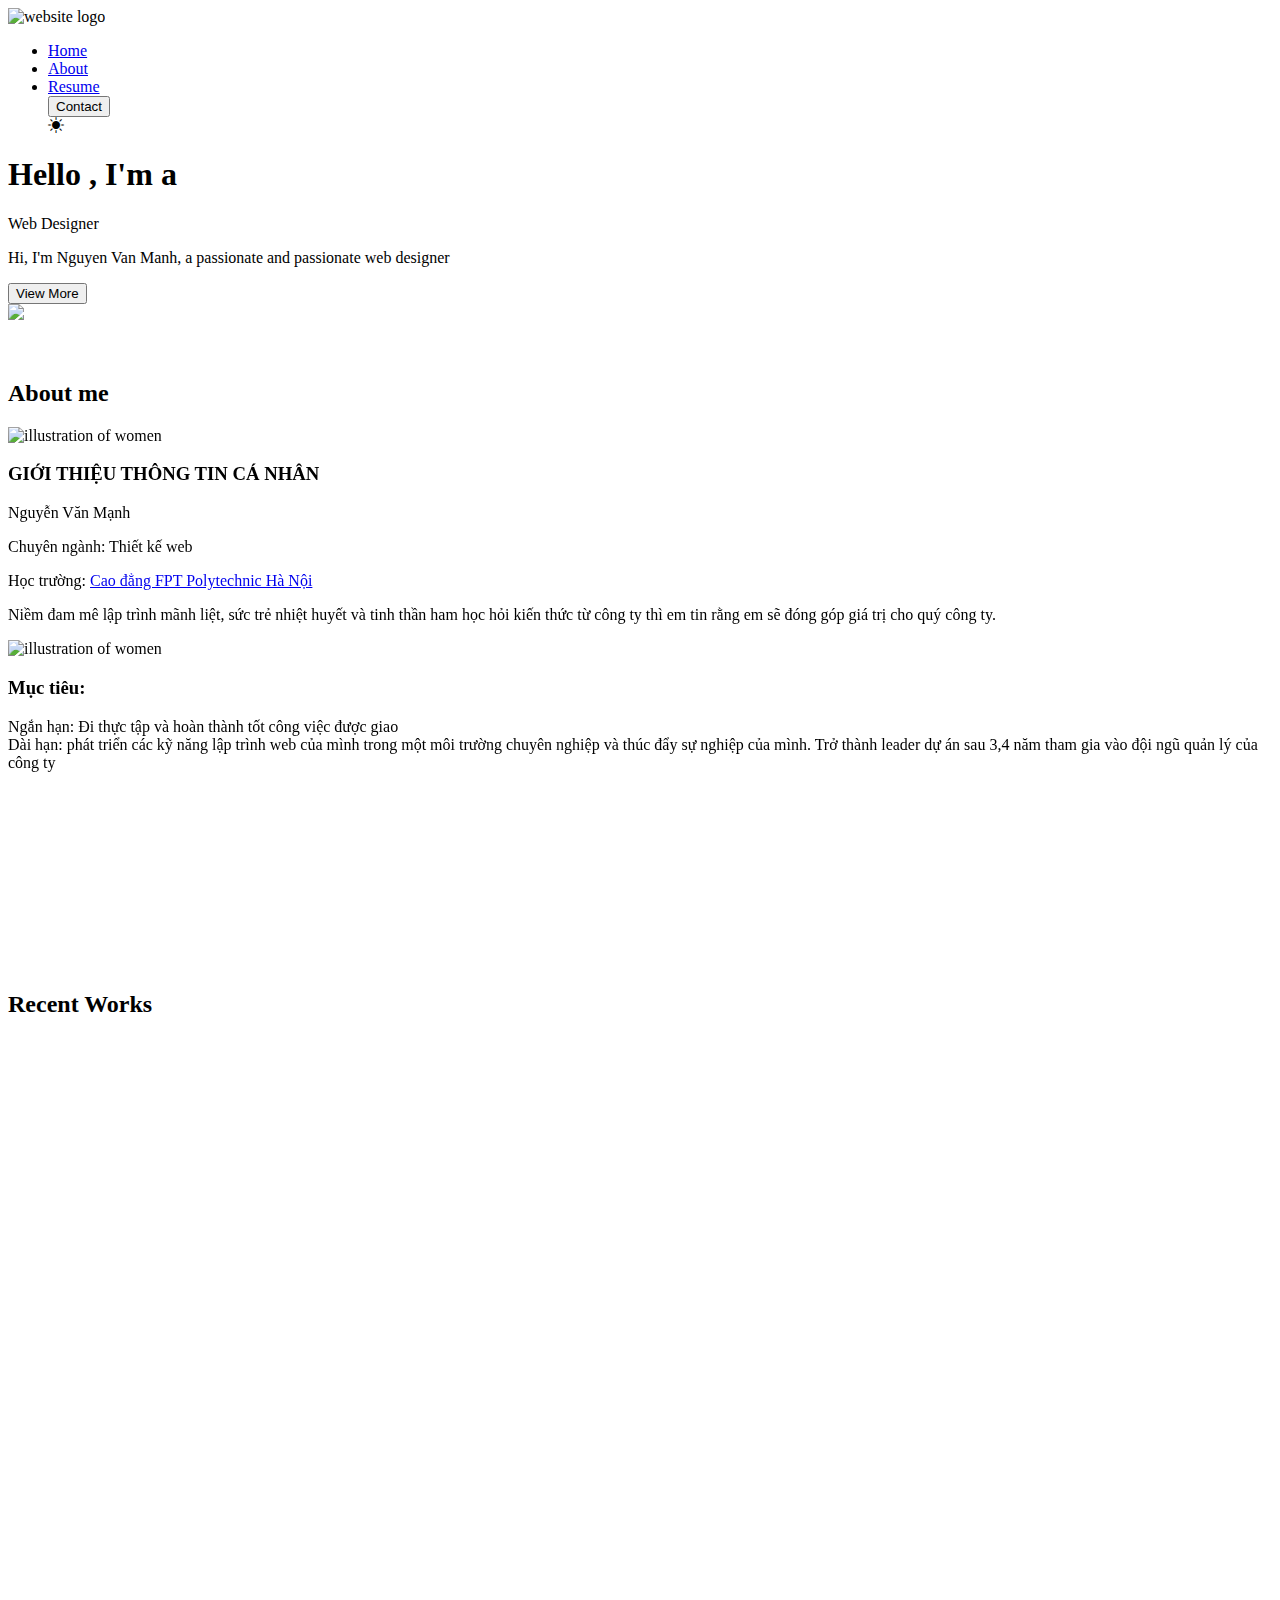
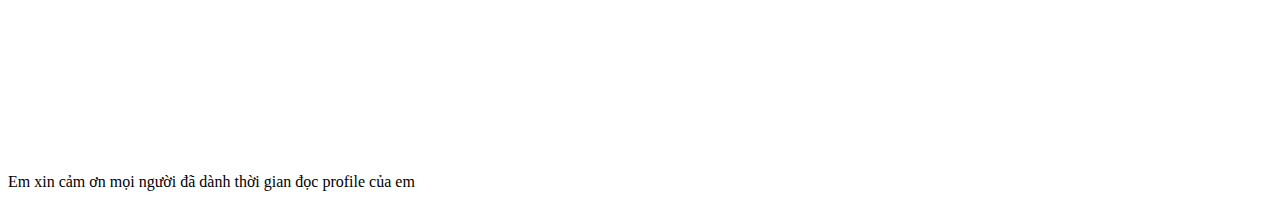
==== index.html @ 31c974dd "aa" ====
<!DOCTYPE html>
<html lang="en">

<head>
  <meta charset="UTF-8" />
  <meta http-equiv="X-UA-Compatible" content="IE=edge" />
  <meta name="viewport" content="width=device-width, initial-scale=1.0" />
  <!-- google font -->
  <link rel="preconnect" href="https://fonts.googleapis.com" />
  <link rel="preconnect" href="https://fonts.gstatic.com" crossorigin />
  <link href="https://fonts.googleapis.com/css2?family=Roboto:wght@300;500&display=swap" rel="stylesheet" />
  <script src="https://cdn.tailwindcss.com"></script>
  <!-- main css -->
  <link rel="stylesheet" href="./css/main.css" />
  <link rel="stylesheet" href="https://cdn.jsdelivr.net/npm/aos@2.3.4/dist/aos.css" />
  <link rel="stylesheet" href="https://cdn.jsdelivr.net/npm/bootstrap-icons@1.3.0/font/bootstrap-icons.css" />
  <title>Portfolio</title>
</head>

<body>

  <!-- overlay -->

  <!-- header -->
  <header class=" top-0 bg-pink-200 z-40">
    <div class="container max-w-6xl mx-auto  header ">
      <nav class="navbar">
        <!-- logo -->
        <div class="navbar__logo ">
          <img src="./img/logo.png" alt="website logo" class="md:w-4/12 w-5/12" />
        </div>
        <!-- links -->
        <ul class="navbar__links ">

          <li class="navbar__link  underline-hover text-white"><a href="#">Home</a></li>
          <li class="navbar__link underline-hover text-white "><a href="#thing">About</a></li>
          <li class="navbar__link underline-hover  text-white"><a href="#works">Resume</a></li>
          <a href="#foote"><button class="navbar__btn  px-2 py-2 text-pink-200 bg-white ">Contact</button></a>
          <div class="">
            <i class="bi bi-brightness-high-fill text-white navbar__link" id="toggleDark"></i>
          </div>

        </ul>
        <!-- menu button -->
        <div class="navbar__icons text-black">
          <div class="navbar__icon"></div>
        </div>
      </nav>
    </div>
  </header>
  <!-- banner -->





  <div class="container max-w-4xl mx-auto mt-4  ">
    <div class="flex flex-col-reverse md:grid grid-cols-2 md:grid-cols-3 md:mt-10 mt-10 ">
      <div class="col-span-2 ">
        <div class="banner__heading md:text-left md:mt-0 mt-14 ">
          <h1 class="">Hello , I'm a</h1>

          <div class="wrapper">
            <div class="typing-demo typewriter md:mb-4 mb-5 md:px-0 px-5 ">
              <a class=" text-pink-200">W</a>eb <a class=" text-pink-200">D</a>esi<a class=" text-pink-200">g</a>ne<a
                class=" text-pink-200">r</a>
            </div>
          </div>
          <p class="text-lg">Hi, I'm Nguyen Van Manh, a passionate and passionate web designer</p>

          <a href="#">
            <button
              class="transition ease-in-out delay-150 bg-pink-200 hover:-translate-y-1 hover:scale-110 hover:bg-indigo-500 duration-300 px-2 py-2">
              View More
            </button>
          </a>
        </div>
      </div>




      <div class="col-span-1 m-auto   md:px-0 px-16  ">
        <img src="img/z4493873610065_b0796e11b289a792fe7aa85952bb88cb.jpg"
          class=" rounded-full md:w-full w-12/12 aos-init " data-aos="fade-right" />
      </div>

    </div>
  </div>
  <!-- things -->
  <div class="" id="thing"></div>
  <section id="things">
    <div class="container max-w-6xl mx-auto">
      <!-- dec -->
      <div class="things__dec ">
        <img src="./img/anh1.png" alt="" class=" " data-aos="fade-up-right" />
      </div>
      <!-- dec -->
      <div class="things__dec pr-32">
        <img src="./img/anh2.png" alt="" class=" w-full " data-aos="fade-up-left" />
      </div>

      <!-- heading -->
      <h2>About me</h2>

      <!-- item 1 -->
      <div class="things__item ">
        <!-- img -->
        <div class="md:pl-28 pl-[88px] ">
          <img src="./img/aa.jpg" alt="illustration of women" class="md:w-10/12 w-10/12 aos-init "
            data-aos="fade-right" />
        </div>

        <!-- text -->
        <div class="things__item--headingg " data-aos="fade-left">
          <h3>GIỚI THIỆU
            THÔNG TIN CÁ NHÂN</h3>

          <p class="text-xl underline decoration-sky-500">Nguyễn Văn Mạnh</p>
          <p>Chuyên ngành: Thiết kế web</p>
          <p href=""> Học trường: <a href="https://caodang.fpt.edu.vn/gioi-thieu-truong-cao-dang-fpt-polytechnic"
              class="underline decoration-pink-500 hover:text-pink-200"> Cao đẳng FPT Polytechnic Hà Nội</a> </p>
          <p>
            Niềm đam mê lập trình mãnh liệt, sức trẻ nhiệt huyết và tinh thần ham học hỏi kiến thức từ công ty thì em
            tin rằng em sẽ đóng góp giá trị cho quý công ty.
          </p>
        </div>
      </div>
      <!-- item 2 -->
      <div class="things__item">
        <!-- img -->
        <img src="./img/about2 (1).png" alt="illustration of women" data-aos="fade-right" />
        <!-- text -->
        <div class="things__item--heading" data-aos="fade-left">
          <h3>
            Mục tiêu:
          </h3>
          <p>


            <a class="underline  decoration-orange-300 font-bould">Ngắn hạn:</a>
            Đi thực tập và hoàn thành tốt công việc được giao
            <br> <a class="underline  decoration-orange-300 font-bould"> Dài hạn:</a> phát triển các kỹ năng lập trình
            web của mình trong một môi trường chuyên nghiệp và thúc đẩy
            sự nghiệp của mình. Trở thành leader dự án sau 3,4 năm tham gia vào đội ngũ quản lý của công ty
          </p>
        </div>
      </div>
      <!-- item 3 -->
      <div class="things__item">
        <!-- img -->
        <img src="./img/things-item-3.png" alt="illustration of computer" data-aos="fade-left" />
        <!-- text -->
        <div class="things__item--heading" data-aos="fade-right">
          <h3>Kỹ Năng</h3>
          <p>
            <a class="underline  decoration-pink-700 font-bould"> Kỹ năng lập trình:</a> HTML/CSS, JavaScript,
            Bootstrap, ReactJS, AngularJS,tailwindcss, Aos,..
            <br>
            <a class="underline  decoration-pink-700 font-bould"> Kỹ năng sử dụng các công cụ và phần mềm lập trình:</a>
            Visual Studio Code, Git, Figma,canva,..
            <br>
            <a class="underline  decoration-pink-700 font-bould"> Kỹ năng giải quyết vấn đề:</a> làm việc nhóm, tổ chức
            công việc.
          </p>
        </div>
      </div>
    </div>
  </section>
  <!-- works -->
  <section id="works">
    <div class="container">
      <!-- dec -->
      <div class="works__dec">
        <img src="./img/358517425_805814997622434_2398654648936657582_n.png" alt="" data-aos="fade-up-right" />
      </div>
      <div class="works__dec">
        <img src="./img/358460963_288523273670479_7202030848846825428_n.png" alt="" data-aos="fade-up-left" />
      </div>
      <!-- heading -->
      <h2>Recent Works</h2>
      <!-- img -->
      <div class="works__img ">
        <div class="works__img--single banner-down aos-init" data-aos="fade-up">
         <a href=""><img src="./img/b2a1f7d7-118d-4bf0-8b19-e17d122cb1a1.png"  alt="bag" /></a> 
        </div>
        <div class="works__img--single banner-down aos-init" data-aos="fade-up">
        <a href="">  <img src="./img/b2a1f7d7-118d-4bf0-8b19-e17d122cb1a1.png" alt="plate" /></a>
        </div>
        <div class="works__img--single banner-down aos-init" data-aos="fade-up">
         <a href=""> <img src="./img/duan2.png" alt="women" /></a>
        </div>
        <div class="works__img--single banner-down aos-init" data-aos="fade-up">
      <a href="">  <img src="./img/duan2.png" alt="piggy bank" /></a>   
        </div>
      </div>
      <!-- btn -->
      <div class="" id="foote"></div>
      <div class="works__btn">
        <a href="#"><button>Contact
          </button></a>
      </div>
    </div>
  </section>
  <!-- footer -->
  <footer id="footer">
    <div class="container  max-w-6xl mx-auto">
      <!-- dec -->
      <div class="footer__dec">
        <img src="./img/anh5.png" alt="" data-aos="fade-up-right" />
      </div>
      <!-- img -->
      <div class="footer__img">
        <img src="./img/anh5.png" alt="illustration of women" data-aos="fade-left" />
      </div>
      <!-- heading -->
      <div class="footer__heading  text-black">
        <h1 data-aos="fade-left">Ready to make something amazing?</h1>
        <!-- contact -->
        <div class="footer__contact">
          <a href="tel:0973434485">
            <i class="fas fa-phone-alt" data-aos="fade-right"></i>
            <p data-aos="fade-left">0973-4344-85</p>
          </a>
          <a href="mailto:Manhn8929@gmail.com">
            <i class="fas fa-envelope" data-aos="fade-right"></i>
            <p data-aos="fade-left">Manhn8929@gmail.com</p>
          </a>
        </div>
        <div class="banner__socials">
          <a href="https://www.facebook.com/profile.php?id=100017059416774" data-aos="fade-right"><i
              class="bi bi-facebook" data-aos="fade-right"></i></a>
          <a href="https://www.instagram.com/bongb.ong03/?fbclid=IwAR2gIKoS00x_eAVUvNm_MtkftQLaY1s_DIFrdmfBKsfmhCv4xMHfmpMXXQY"
            data-aos="fade-right"><i class="bi bi-instagram"></i></a>
          <a href="Manhn8929@gmail.com " data-aos="fade-right"><i class="bi bi-envelope"></i></a>
          <a href=" https://i.imgur.com/UxGtyhE.jpg" data-aos="fade-right"><i class="bi bi-telegram"></i></a>


        </div>
      </div>

    </div>

  </footer>
  <p class="text-center py-2">Em xin cảm ơn mọi người đã dành thời gian đọc profile của em</p>
  <!-- fontawesome -->
  <script src="https://kit.fontawesome.com/28c0af3030.js" crossorigin="anonymous"></script>
  <!-- main js -->
  <script src="./js/main.js"></script>
  <script src="./js/den.js"></script>
  <script src="https://code.jquery.com/jquery-3.7.0.js" integrity="sha256-JlqSTELeR4TLqP0OG9dxM7yDPqX1ox/HfgiSLBj8+kM="
    crossorigin="anonymous"></script>

  <script>
    $(document).ready(function () {
      $(window).scroll(function () {
        if ($(this).scrollTop()) {
          $('header').addClass('sticky');
        } else {
          $('header').removeClass('sticky');
        }
      });

    })
  </script>
  <script src="https://cdn.jsdelivr.net/npm/aos@2.3.4/dist/aos.js"></script>
  <script>
    AOS.init();
  </script>

</body>


</html>
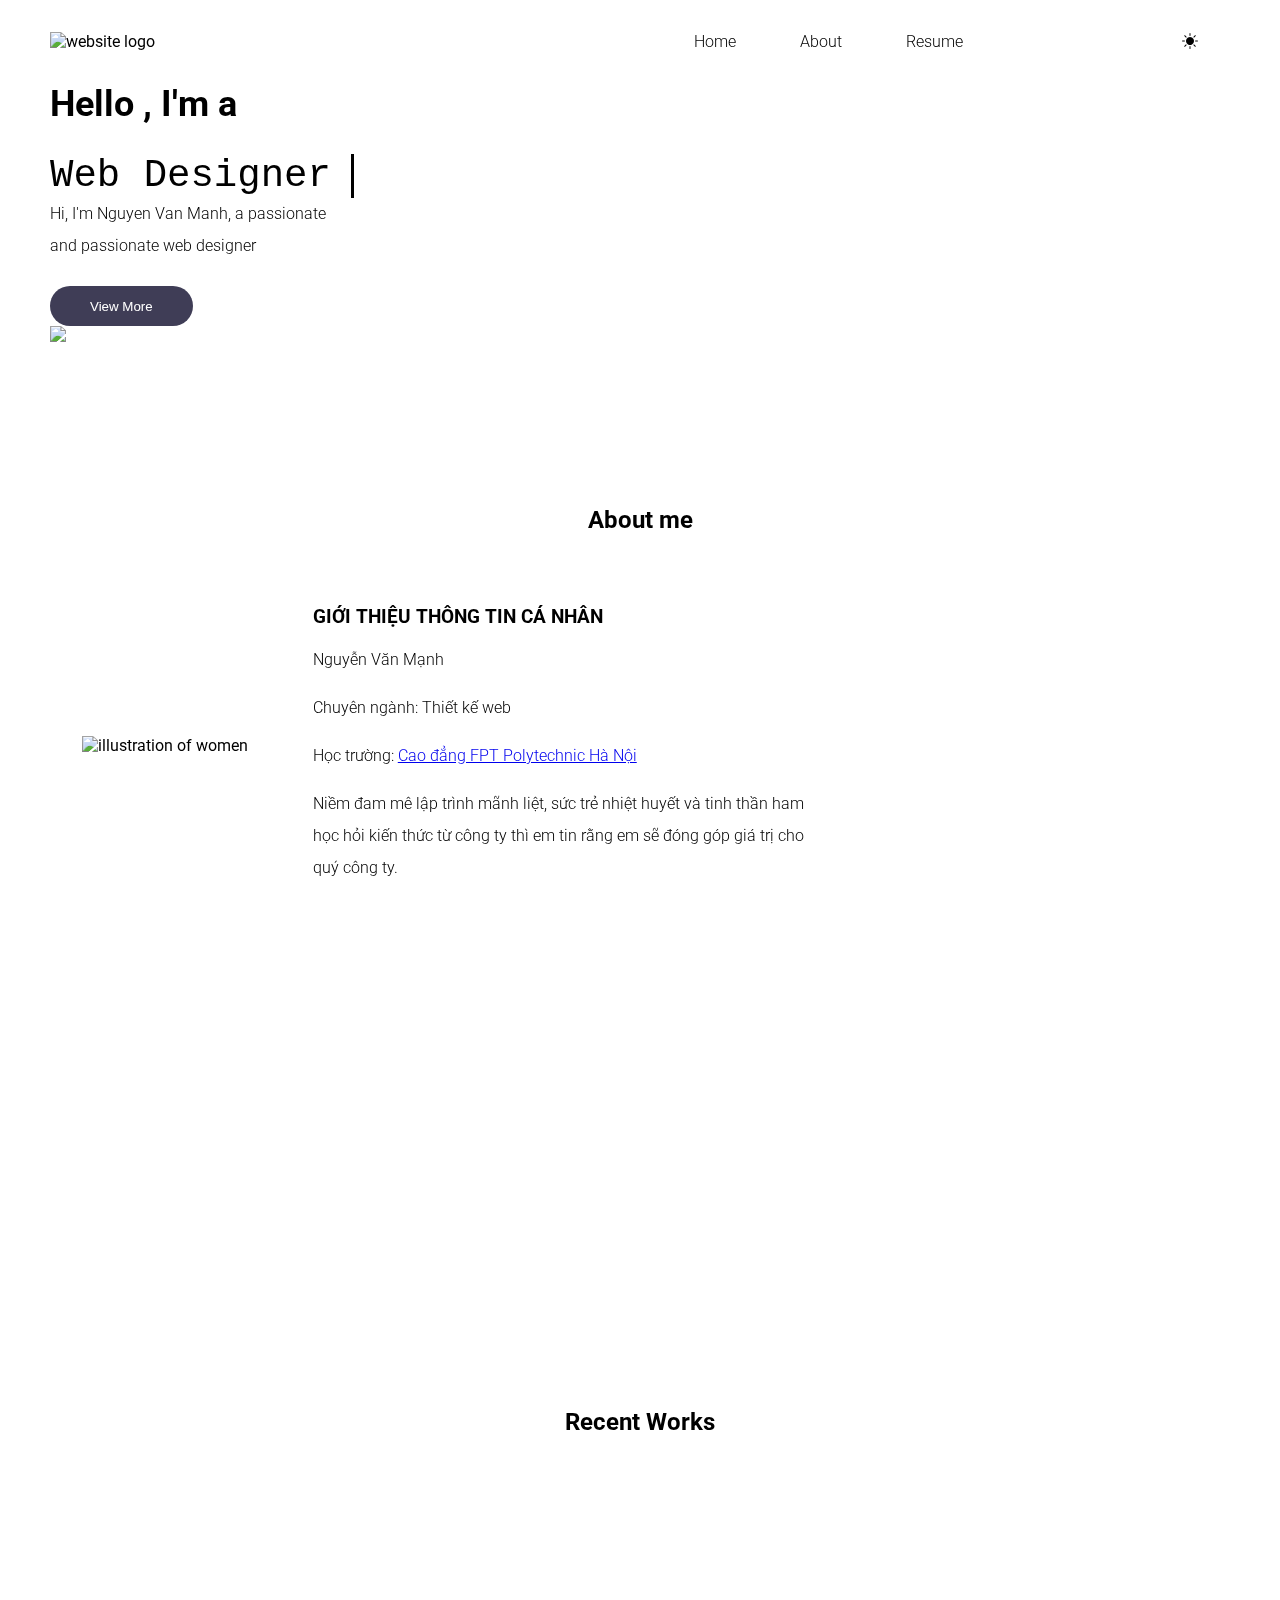
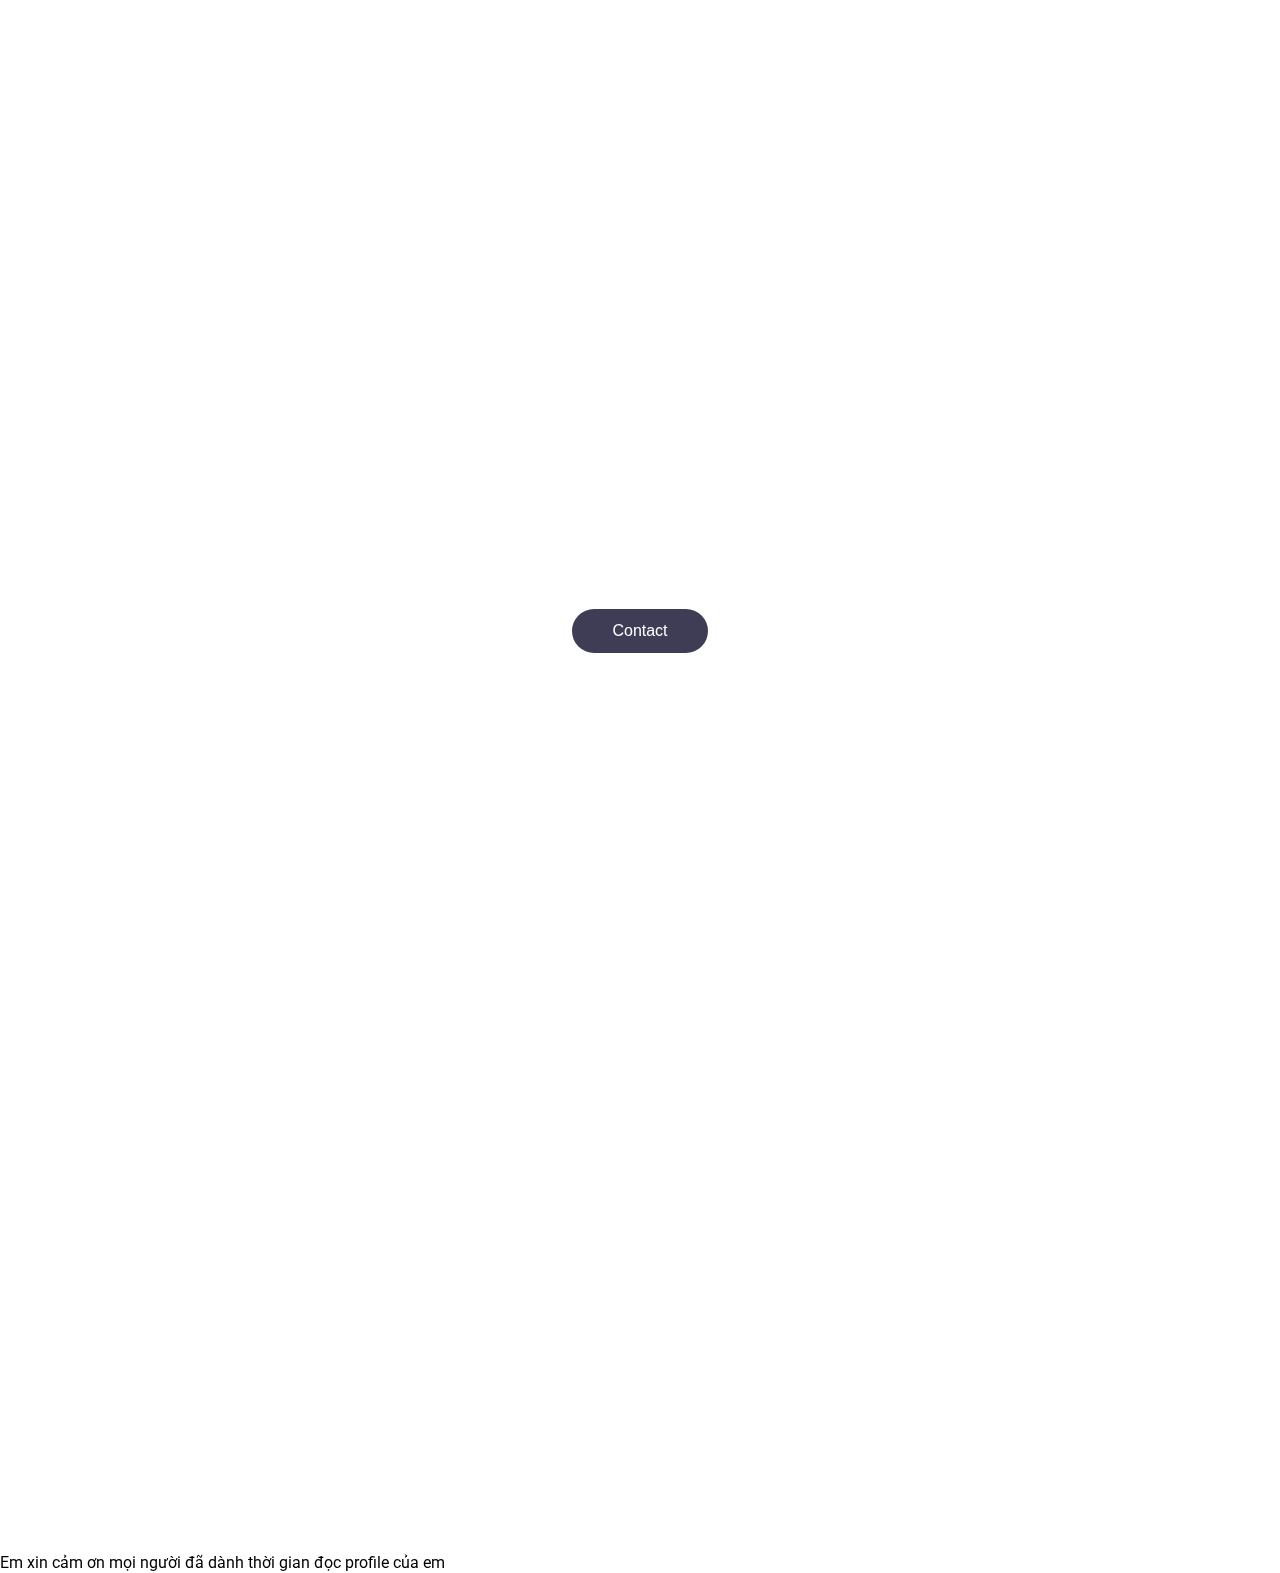
==== commit 83453cf4: "aa" ====
--- a/index.html
+++ b/index.html
@@ -106,7 +106,7 @@
       <!-- item 1 -->
       <div class="things__item ">
         <!-- img -->
-        <div class="md:pl-28 pl-[88px] ">
+        <div class="md:pl-28 pl-[86px] ">
           <img src="./img/aa.jpg" alt="illustration of women" class="md:w-10/12 w-10/12 aos-init "
             data-aos="fade-right" />
         </div>
@@ -214,13 +214,13 @@
         <img src="./img/anh5.png" alt="illustration of women" data-aos="fade-left" />
       </div>
       <!-- heading -->
-      <div class="footer__heading  text-black">
+      <div class="footer__heading manhem ">
         <h1 data-aos="fade-left">Ready to make something amazing?</h1>
         <!-- contact -->
-        <div class="footer__contact">
+        <div class="footer__contact manhem">
           <a href="tel:0973434485">
             <i class="fas fa-phone-alt" data-aos="fade-right"></i>
-            <p data-aos="fade-left">0973-4344-85</p>
+            <p data-aos="fade-left manhem">0973-4344-85</p>
           </a>
           <a href="mailto:Manhn8929@gmail.com">
             <i class="fas fa-envelope" data-aos="fade-right"></i>
--- a/css/main.css
+++ b/css/main.css
@@ -0,0 +1,612 @@
+*,
+*:before,
+*:after {
+  margin: 0;
+  padding: 0;
+  box-sizing: border-box;
+}
+
+html {
+  scroll-behavior: smooth;
+}
+
+body {
+  font-family: "Roboto", sans-serif;
+}
+
+img {
+  max-width: 100%;
+  width: 100%;
+}
+
+.container {
+  max-width: 1200px;
+  width: 100%;
+  margin: 0 auto;
+  padding: 0 10px;
+}
+
+button {
+  text-align: center;
+  color: #fff;
+  background-color:  #3f3d56;
+  padding: 0.8rem 2.5rem;
+  border: none;
+  border-radius: 100px;
+  cursor: pointer;
+  transition: var(--smooth);
+}
+
+button:hover {
+  background-color: var(--green-l);
+  transition: var(--smooth);
+}
+
+:root {
+  --green: #54b192;
+  --green-l: #a4cec0;
+
+  --smooth: all 0.3s ease-in;
+}
+/* === Overlay === */
+#overlay {
+  position: fixed;
+  top: 0;
+  left: 0;
+  width: 100vw;
+  height: 100vh;
+  background: rgba(0, 0, 0, 0.4);
+  z-index: 4;
+  display: none;
+}
+
+#overlay.show {
+  display: initial;
+}
+
+/* === Header === */
+header {
+
+  width: 100%;
+  transition: all 0.5s ease-in-out;
+}
+header.sticky{
+  background: #fff;
+  opacity: 0.9;
+}
+header.sticky .navbar__links .navbar__btn {
+
+    font-size: 1rem;
+    background-color: pink;
+    margin-left: 24px;
+ color: #fff;
+}
+
+.navbar {
+  display: flex;
+  justify-content: space-between;
+  align-items: center;
+  padding: 0px 0px 0px 0px;
+
+}
+
+/* logo */
+.navbar__logo img {
+ 
+  object-fit: cover;
+}
+
+/* menu */
+.navbar__links {
+  position: fixed;
+  top: 0;
+  left: 0;
+  width: 50%;
+  height: 100%;
+  background-color: #3f3d56;
+  z-index: 5;
+  transition: var(--smooth);
+  transform: translateX(-100%);
+  opacity: 0;
+}
+
+.navbar__links.navbar__open {
+  transform: translateX(0);
+  opacity: 1;
+  transition: var(--smooth);
+}
+
+.navbar__link {
+  list-style: none;
+  margin: 32px;
+}
+
+
+.navbar__link a {
+  text-decoration: none;
+  color: #fff;
+  font-weight: 300;
+  transition: var(--smooth);
+}
+
+
+.navbar__link a:hover {
+  color: var(--green);
+  transition: var(--smooth);
+
+}
+
+.navbar__btn {
+  font-size: 1rem;
+  background-color: #3f3d56 ;
+  margin-left: 20px;
+}
+
+/* menu button */
+.navbar__icons {
+  display: flex;
+  justify-content: center;
+  align-items: center;
+  width: 80px;
+  height: 80px;
+  cursor: pointer;
+  transition: #3f3d56 ;
+  z-index: 6;
+}
+
+.navbar__icon {
+  width: 45px;
+  height: 6px;
+  background-color: #3f3d56 ;
+  border-radius: 5px;
+  transition: var(--smooth);
+  position: relative;
+}
+
+.navbar__icon:before,
+.navbar__icon:after {
+  content: "";
+  position: absolute;
+  width: 45px;
+  height: 6px;
+  background-color: #3f3d56;
+  border-radius: 5px;
+  transition: var(--smooth);
+}
+
+.navbar__icon:before {
+  transform: translateY(-12px);
+}
+
+.navbar__icon:after {
+  transform: translateY(12px);
+}
+
+/* button animation */
+.open .navbar__icon {
+  transform: translateX(-50px);
+  background: transparent;
+}
+
+.open .navbar__icon:before {
+  transform: rotate(45deg) translate(35px, -35px);
+}
+.open .navbar__icon:after {
+  transform: rotate(-45deg) translate(35px, 35px);
+}
+
+@media (min-width: 62em) {
+  .navbar__links {
+    position: initial;
+    transform: translateX(0);
+    opacity: 1;
+    background-color: transparent;
+    display: flex;
+    justify-content: flex-end;
+    align-items: center;
+  }
+  .navbar__link a {
+    color: var(--gray);
+  }
+  .navbar__icons {
+    display: none;
+  }
+  .navbar__btn {
+    background-color: var(--gray);
+  }
+  .sticky .navbar__links .navbar__btn {
+    background-color: var(--gray);
+  }
+   
+  
+}
+.underline-hover {
+  position: relative;
+  display: inline-block;
+}
+
+.underline-hover::before {
+  content: '';
+  position: absolute;
+  left: 0;
+  bottom: -2px;
+  width: 0;
+  height: 2px;
+  transition: width 0.3s ease-out;
+  background-color: #fff;
+}
+
+.underline-hover:hover::before {
+  width: 100%;
+}
+/*  */
+.sticky .navbar__links .underline-hover {
+  position: relative;
+  display: inline-block;
+}
+.sticky .navbar__links .underline-hover::before {
+  content: '';
+  position: absolute;
+  left: 0;
+  bottom: -2px;
+  width: 0;
+  height: 2px;
+  transition: width 0.3s ease-out;
+  background-color: pink;
+}
+
+.sticky .navbar__links .underline-hover:hover::before {
+  width: 100%;
+}
+
+
+
+.sticky .navbar__links .navbar__link {
+  color: black;
+  }
+  .sticky .navbar__links .bi {
+    color: black;
+    transition: width 3s ease-out;
+    }
+  
+    /*  chữ */
+   
+    .typing-demo {
+      width: 13ch;
+      animation: typing 3s steps(22), blink .5s step-end infinite alternate;
+      white-space: nowrap;
+      overflow: hidden;
+      border-right: 3px solid;
+      font-family: monospace;
+      font-size: 3em;
+    }
+    @keyframes typing {
+      from {
+        width: 0
+      }
+    }
+    @keyframes blink {
+      50% {
+        border-color: transparent
+      }
+    }
+/* === Banner === */
+
+
+
+.banner__heading {
+  max-width: 300px;
+  margin: 0 auto;
+  text-align: center;
+  color: var(--gray);
+}
+
+.banner__heading h1 {
+  font-size: 2.25rem;
+
+  margin-bottom: 0.8em;
+}
+
+.banner__heading p {
+  font-weight: 300;
+  line-height: 2em;
+  margin-bottom: 1.5em;
+}
+
+.banner__btn {
+  font-size: 1rem;
+}
+
+.banner__socials {
+  margin-top: 3em;
+  display: flex;
+  justify-content: space-evenly;
+  font-size: 1.5rem;
+}
+
+.banner__socials a {
+  color: var(--gray);
+  transition: var(--smooth);
+}
+
+.banner__socials a:hover {
+  color: var(--green-l);
+  transition: var(--smooth);
+}
+
+@media (min-width: 62em) {
+  .banner__heading {
+    text-align: initial;
+    margin: 0;
+    padding-top: 0;
+  }
+  .banner__socials {
+    justify-content: flex-start;
+  }
+  .banner__socials a {
+    margin-right: 45px;
+  }
+  .banner__img {
+    width: 60%;
+  }
+}
+
+/* === Things === */
+#things {
+  position: relative;
+  overflow-x: hidden;
+  margin-top: 10em;
+}
+
+#things h2 {
+  text-align: center;
+  color: var(--gray);
+  margin-bottom: 3em;
+}
+
+.things__dec {
+  position: absolute;
+  top: 0;
+  left: 12px;
+  transform: translateX(-40%);
+  z-index: -1;
+}
+
+
+.things__dec:nth-child(2) {
+  top: initial;
+  left: initial;
+  bottom: 15%;
+  right: 0;
+  transform: translateX(40%);
+  z-index: -1;
+}
+
+.things__item {
+  margin: 3em 0;
+}
+
+.things__item img {
+  padding-bottom: 4em;
+}
+
+.things__item--heading {
+  text-align: center;
+  color: var(--gray);
+}
+.things__item--headingg {
+  text-align: center;
+  color: var(--gray);
+}
+
+.things__item--heading p {
+  font-weight: 300;
+  line-height: 2em;
+  max-width: 300px;
+  margin: 0 auto;
+  padding-top: 1em;
+}
+.things__item--headingg p {
+  font-weight: 300;
+  line-height: 2em;
+  max-width: 300px;
+  margin: 0 auto;
+  padding-top: 1em;
+}
+
+@media (min-width: 62em) {
+  .things__item {
+    display: flex;
+    justify-content: space-around;
+    align-items: center;
+    margin: 0;
+  }
+  .things__item img {
+    width: 40%;
+    padding-bottom: 0;
+  }
+  .things__item--heading {
+    width: 45%;
+    text-align: initial;
+  }
+  .things__item--headingg {
+    width: 75%;
+    text-align: initial;
+  }
+  .things__item--headingg p {
+    max-width: 500px;
+    margin: 0;
+  }
+  .things__item--heading p {
+    max-width: 500px;
+    margin: 0;
+  }
+  .things__item:nth-child(odd) img {
+    order: 2;
+    width: 40%;
+    padding-bottom: 0;
+  }
+  .things__item--heading:nth-child(odd) {
+    order: 1;
+    width: 45%;
+    text-align: initial;
+  }
+  .things__item--headingg:nth-child(odd) {
+    order: 1;
+    width: 45%;
+    text-align: initial;
+  }
+}
+
+/* === Works === */
+#works {
+  padding-top: 10em;
+  position: relative;
+  overflow-x: hidden;
+}
+
+#works h2 {
+  text-align: center;
+  color: var(--gray);
+}
+
+.works__dec {
+  position: absolute;
+  top: 0;
+  left: 0;
+  transform: translateX(-40%);
+  z-index: -1;
+}
+.works__dec:nth-child(2) {
+  position: absolute;
+  top: initial;
+  left: initial;
+  bottom: 15%;
+  right: 0;
+  transform: translateX(20%);
+  z-index: -1;
+}
+
+.works__img--single {
+  margin: 2em 0;
+}
+
+.works__img--single:nth-child(odd) {
+  padding-top: 5em;
+}
+
+.works__img--single:nth-child(3) {
+  margin-top: -5em;
+}
+
+.works__btn {
+  text-align: center;
+  margin-top: 8em;
+}
+
+.works__btn button {
+  font-size: 1rem;
+}
+
+@media (min-width: 62em) {
+  #works h2 {
+    margin-bottom: 3em;
+  }
+  .works__img {
+    display: flex;
+    flex-wrap: wrap;
+    justify-content: center;
+  }
+  .works__img--single {
+    margin: 0 5em;
+    width: 35%;
+  }
+  .works__img--single:nth-child(3) {
+    margin-top: 0;
+  }
+}
+
+/* === Footer === */
+#footer {
+  overflow: hidden;
+  position: relative;
+  height: 100vh;
+  display: flex;
+  align-items: center;
+}
+
+.footer__img {
+  position: absolute;
+  top: 0;
+  right: 0;
+  transform: translateX(25%);
+  z-index: -1;
+}
+
+.footer__heading {
+  max-width: 400px;
+  margin: 0 auto;
+  text-align: center;
+
+}
+
+.footer__contact {
+  margin-top: 2em;
+  display: flex;
+  justify-content: space-evenly;
+}
+
+.footer__contact a {
+  text-decoration: none;
+
+}
+
+.footer__dec {
+  position: absolute;
+  bottom: 0;
+  left: 0;
+  transform: translateX(-50%);
+  z-index: -1;
+}
+
+@media (min-width: 62em) {
+  .footer__img {
+    top: 10%;
+    right: 0;
+    transform: translateX(25%);
+    width: 60%;
+  }
+  .footer__heading {
+    text-align: initial;
+    margin: 0;
+  }
+  .footer__contact {
+    display: flex;
+    justify-content: space-between;
+  }
+}
+
+
+.text-animation {
+  display: inline-block;
+  overflow: hidden;
+  word-wrap: break-word;
+
+}
+
+.text-animation span {
+
+  animation: slide-from-left 0.5s ease-out forwards;
+  opacity: 0;
+}
+
+@keyframes slide-from-left {
+  0% {
+    transform: translateX(-100%);
+    opacity: 0;
+  }
+  100% {
+    transform: translateX(0%);
+    opacity: 1;
+  }
+}
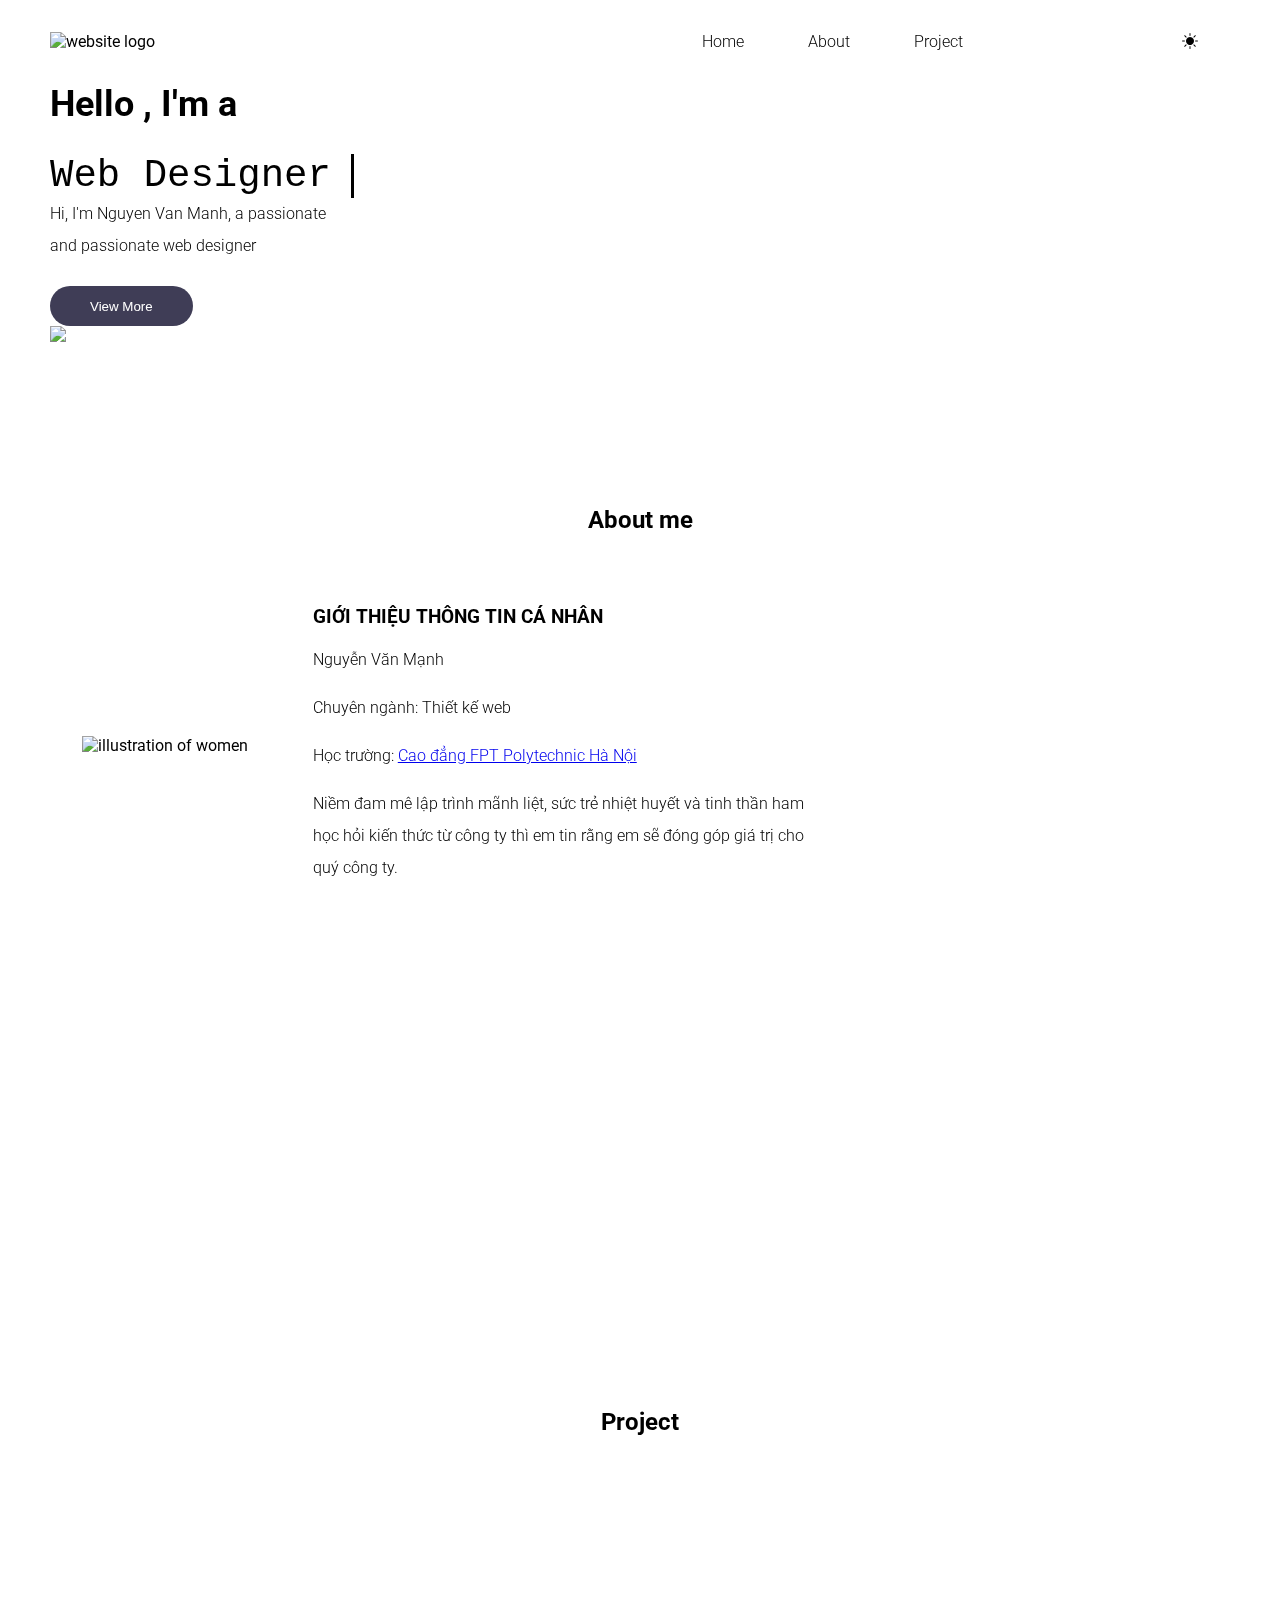
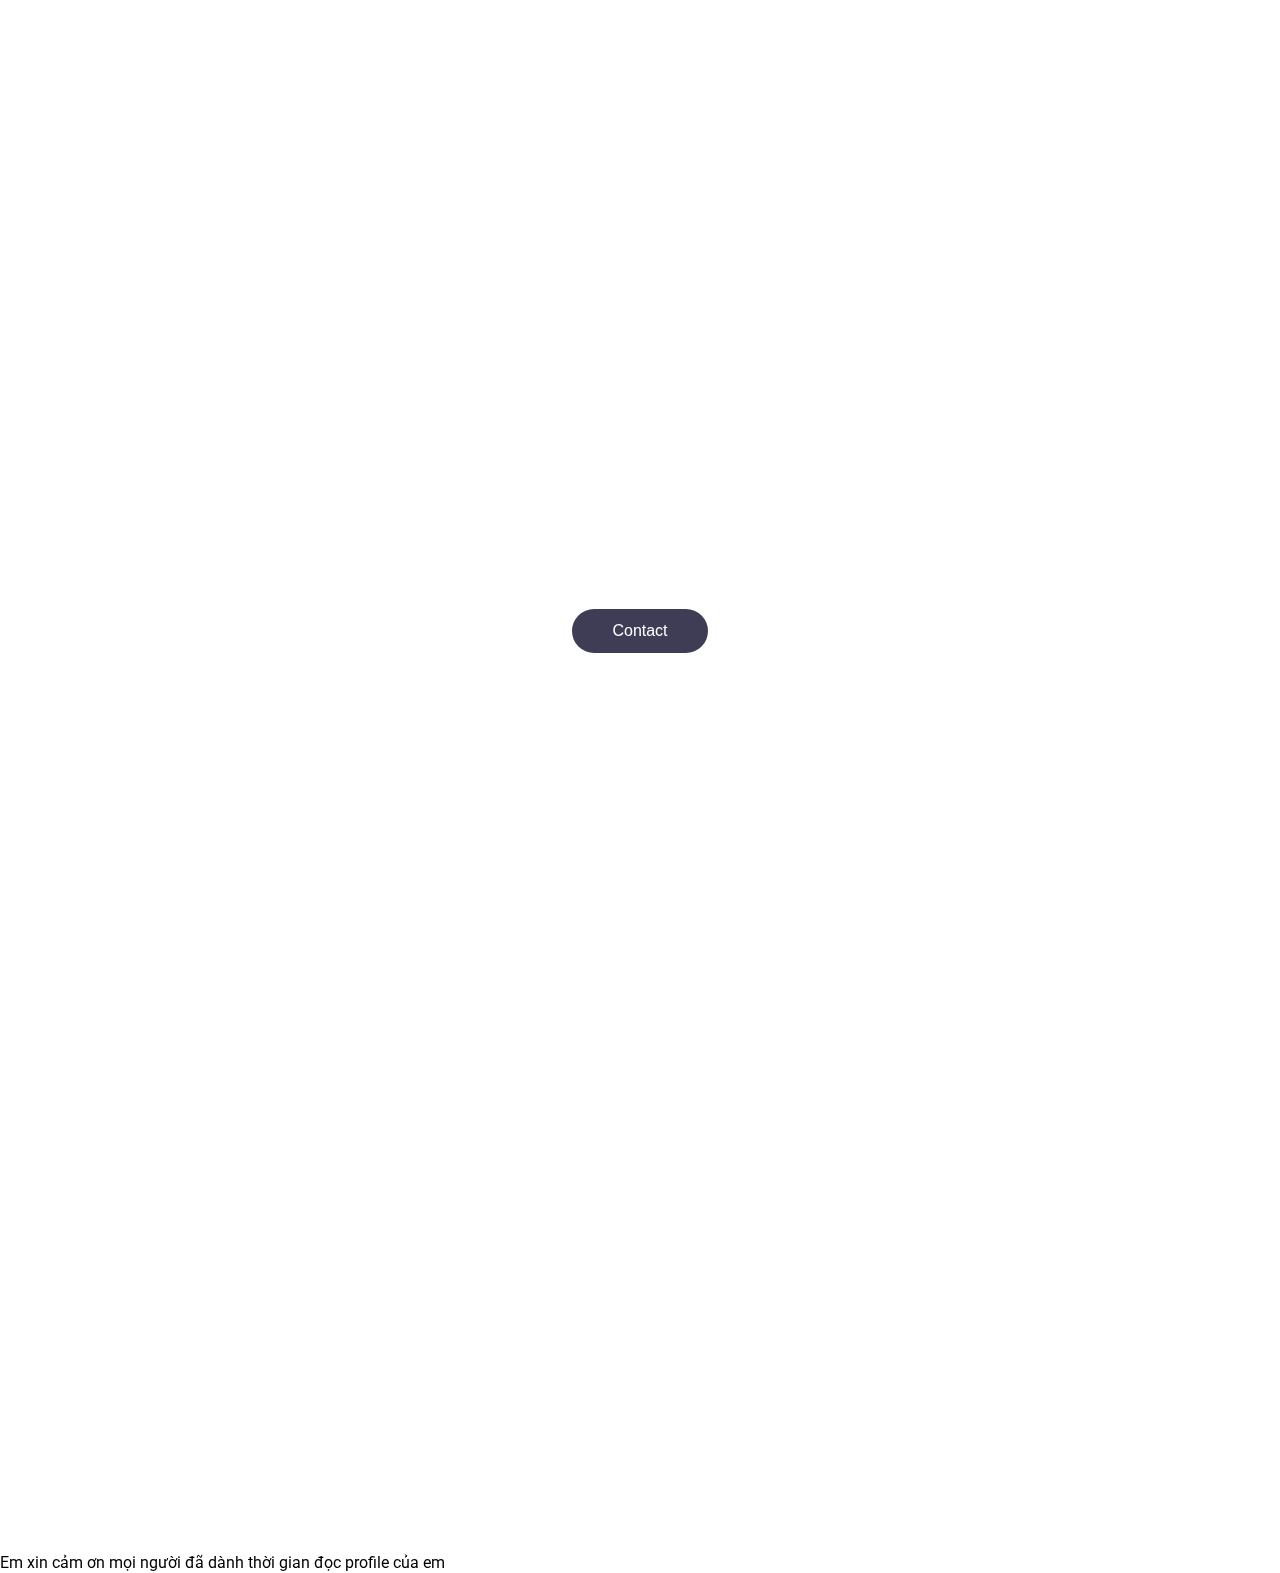
==== commit 1835fc90: "aa" ====
--- a/index.html
+++ b/index.html
@@ -34,7 +34,7 @@
 
           <li class="navbar__link  underline-hover text-white"><a href="#">Home</a></li>
           <li class="navbar__link underline-hover text-white "><a href="#thing">About</a></li>
-          <li class="navbar__link underline-hover  text-white"><a href="#works">Resume</a></li>
+          <li class="navbar__link underline-hover  text-white"><a href="#works">Project</a></li>
           <a href="#foote"><button class="navbar__btn  px-2 py-2 text-pink-200 bg-white ">Contact</button></a>
           <div class="">
             <i class="bi bi-brightness-high-fill text-white navbar__link" id="toggleDark"></i>
@@ -106,7 +106,7 @@
       <!-- item 1 -->
       <div class="things__item ">
         <!-- img -->
-        <div class="md:pl-28 pl-[86px] ">
+        <div class="md:pl-28 pl-[50px] ">
           <img src="./img/aa.jpg" alt="illustration of women" class="md:w-10/12 w-10/12 aos-init "
             data-aos="fade-right" />
         </div>
@@ -174,33 +174,36 @@
       <div class="works__dec">
         <img src="./img/358517425_805814997622434_2398654648936657582_n.png" alt="" data-aos="fade-up-right" />
       </div>
-      <div class="works__dec">
+      <div class="works__dec z-0">
         <img src="./img/358460963_288523273670479_7202030848846825428_n.png" alt="" data-aos="fade-up-left" />
       </div>
       <!-- heading -->
-      <h2>Recent Works</h2>
+      <h2 class="">Project</h2>
       <!-- img -->
-      <div class="works__img ">
-        <div class="works__img--single banner-down aos-init" data-aos="fade-up">
-         <a href=""><img src="./img/b2a1f7d7-118d-4bf0-8b19-e17d122cb1a1.png"  alt="bag" /></a> 
-        </div>
-        <div class="works__img--single banner-down aos-init" data-aos="fade-up">
-        <a href="">  <img src="./img/b2a1f7d7-118d-4bf0-8b19-e17d122cb1a1.png" alt="plate" /></a>
-        </div>
-        <div class="works__img--single banner-down aos-init" data-aos="fade-up">
-         <a href=""> <img src="./img/duan2.png" alt="women" /></a>
-        </div>
-        <div class="works__img--single banner-down aos-init" data-aos="fade-up">
-      <a href="">  <img src="./img/duan2.png" alt="piggy bank" /></a>   
-        </div>
-      </div>
-      <!-- btn -->
-      <div class="" id="foote"></div>
-      <div class="works__btn">
-        <a href="#"><button>Contact
-          </button></a>
-      </div>
-    </div>
+      <div class="">
+      
+        <div class="works__img   z-3">
+          <div class="works__img--single banner-down aos-init py-2" data-aos="fade-up">
+            <a href=""><img src="./img/b2a1f7d7-118d-4bf0-8b19-e17d122cb1a1.png" alt="bag" /></a>
+          </div>
+          <div class="works__img--single banner-down aos-init py-5 " data-aos="fade-up">
+            <a href="https://duan-delta.vercel.app/"> <img src="./img/duan3.png" alt="plate" /></a>
+          </div>
+          <div class="works__img--single banner-down aos-init py-5" data-aos="fade-up">
+            <a href="https://html-iota-two.vercel.app/"> <img src="./img/duan2.png" alt="women" /></a>
+          </div>
+          <div class="works__img--single banner-down aos-init py-2" data-aos="fade-up">
+            <a href=""> <img src="./img/duan2.png" alt="piggy bank" /></a>
+          </div>
+        </div>
+   
+        <!-- btn -->
+        <div class="" id="foote"></div>
+        <div class="works__btn">
+          <a href="#"><button>Contact
+            </button></a>
+        </div>
+      </div>
   </section>
   <!-- footer -->
   <footer id="footer">
@@ -214,7 +217,7 @@
         <img src="./img/anh5.png" alt="illustration of women" data-aos="fade-left" />
       </div>
       <!-- heading -->
-      <div class="footer__heading manhem ">
+      <div class="footer__heading manhem py-5 md:text-black text-none">
         <h1 data-aos="fade-left">Ready to make something amazing?</h1>
         <!-- contact -->
         <div class="footer__contact manhem">
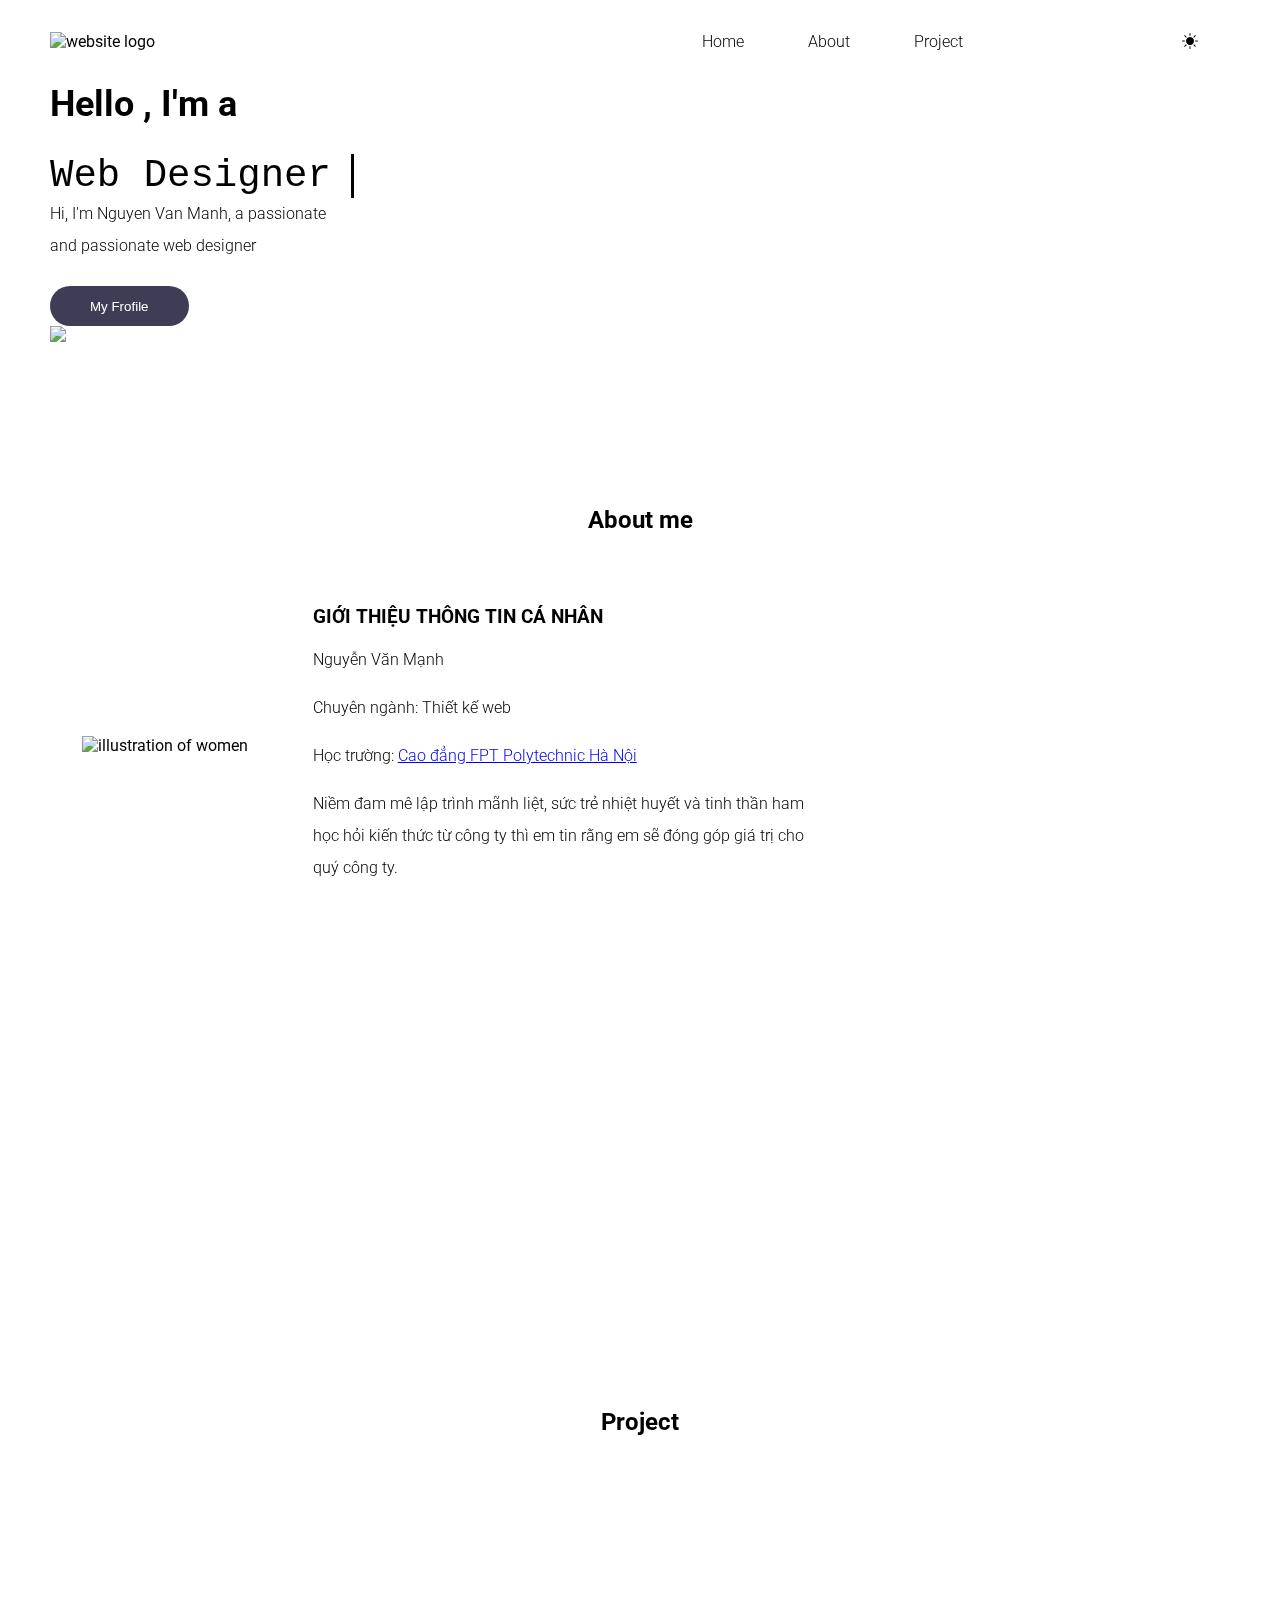
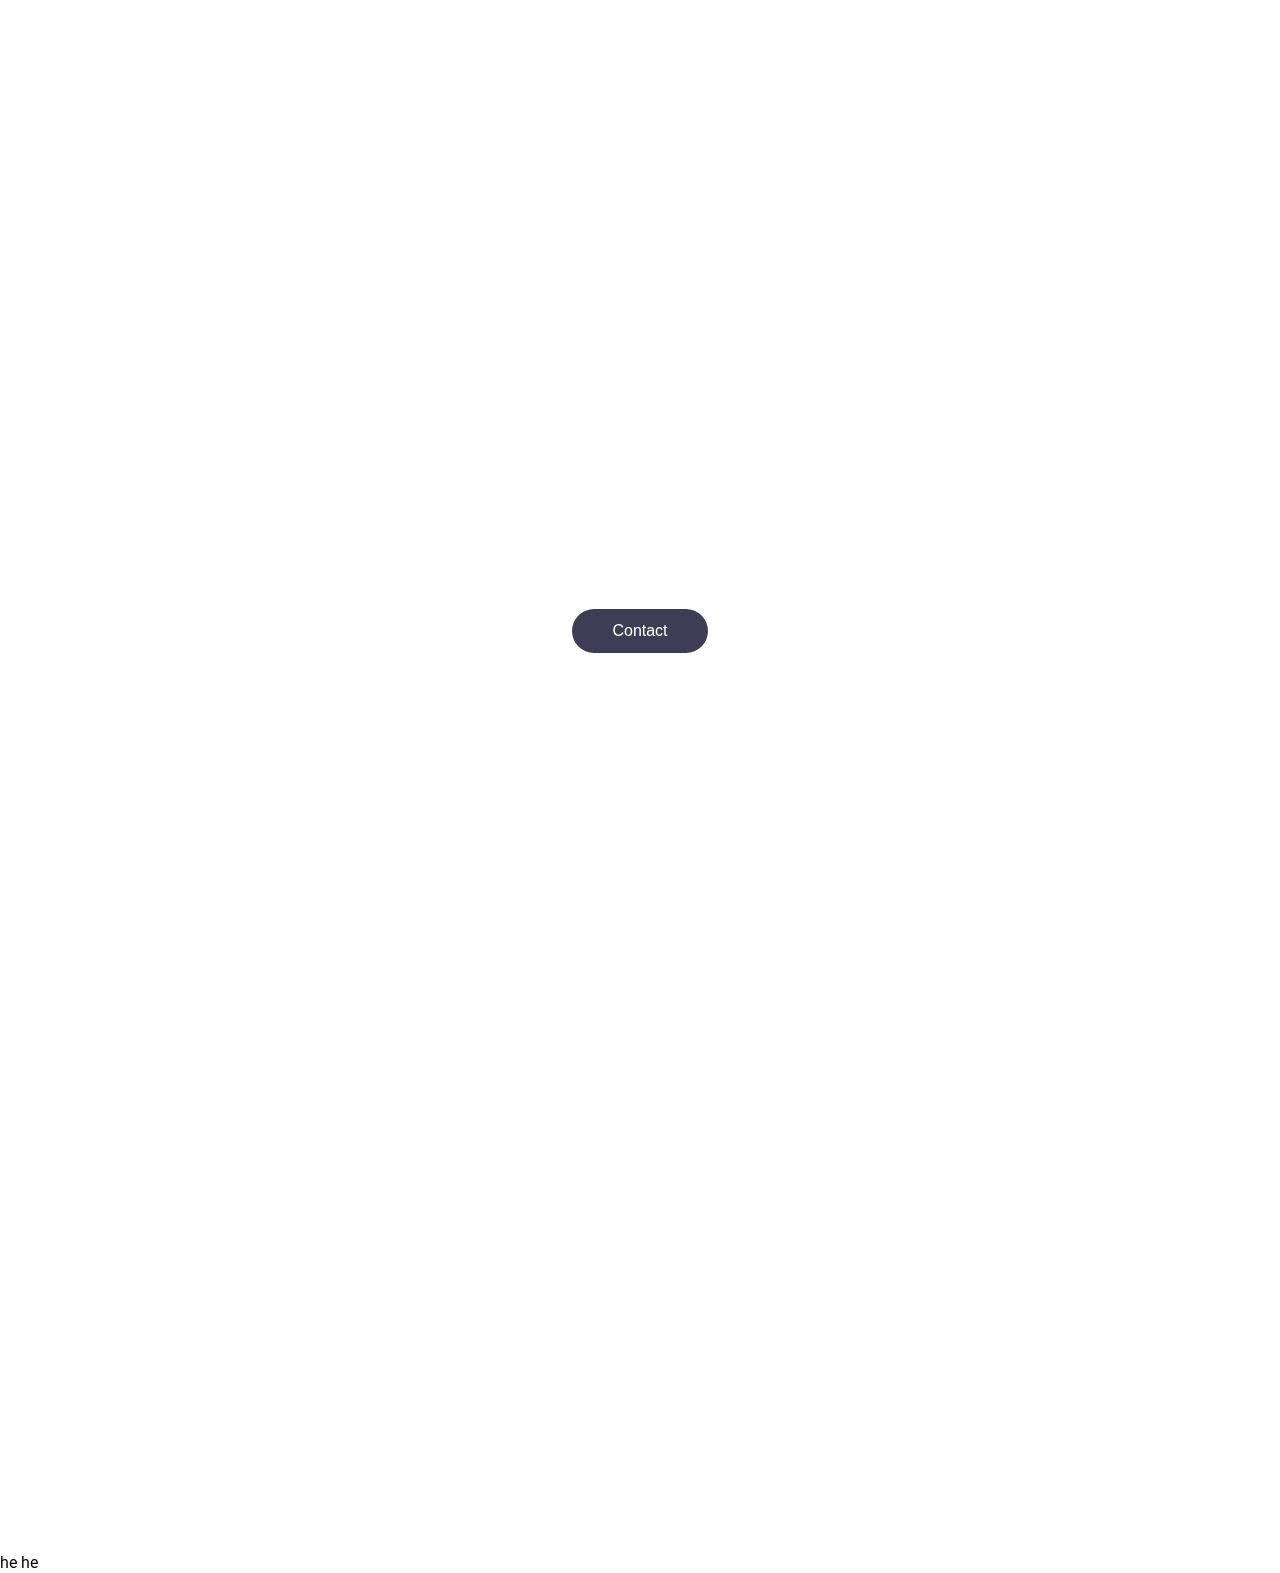
==== commit 652c4e97: "aa" ====
--- a/index.html
+++ b/index.html
@@ -68,10 +68,10 @@
           </div>
           <p class="text-lg">Hi, I'm Nguyen Van Manh, a passionate and passionate web designer</p>
 
-          <a href="#">
+          <a href="file:///C:/Users/manhn/Downloads/CV%20nguy%E1%BB%85n%20v%C4%83n%20m%E1%BA%A1nh%20-%20MS-TopCV.vn%20(1).pdf">
             <button
               class="transition ease-in-out delay-150 bg-pink-200 hover:-translate-y-1 hover:scale-110 hover:bg-indigo-500 duration-300 px-2 py-2">
-              View More
+             My Frofile
             </button>
           </a>
         </div>
@@ -245,7 +245,7 @@
     </div>
 
   </footer>
-  <p class="text-center py-2">Em xin cảm ơn mọi người đã dành thời gian đọc profile của em</p>
+  <p class="text-center py-2"> he he</p>
   <!-- fontawesome -->
   <script src="https://kit.fontawesome.com/28c0af3030.js" crossorigin="anonymous"></script>
   <!-- main js -->
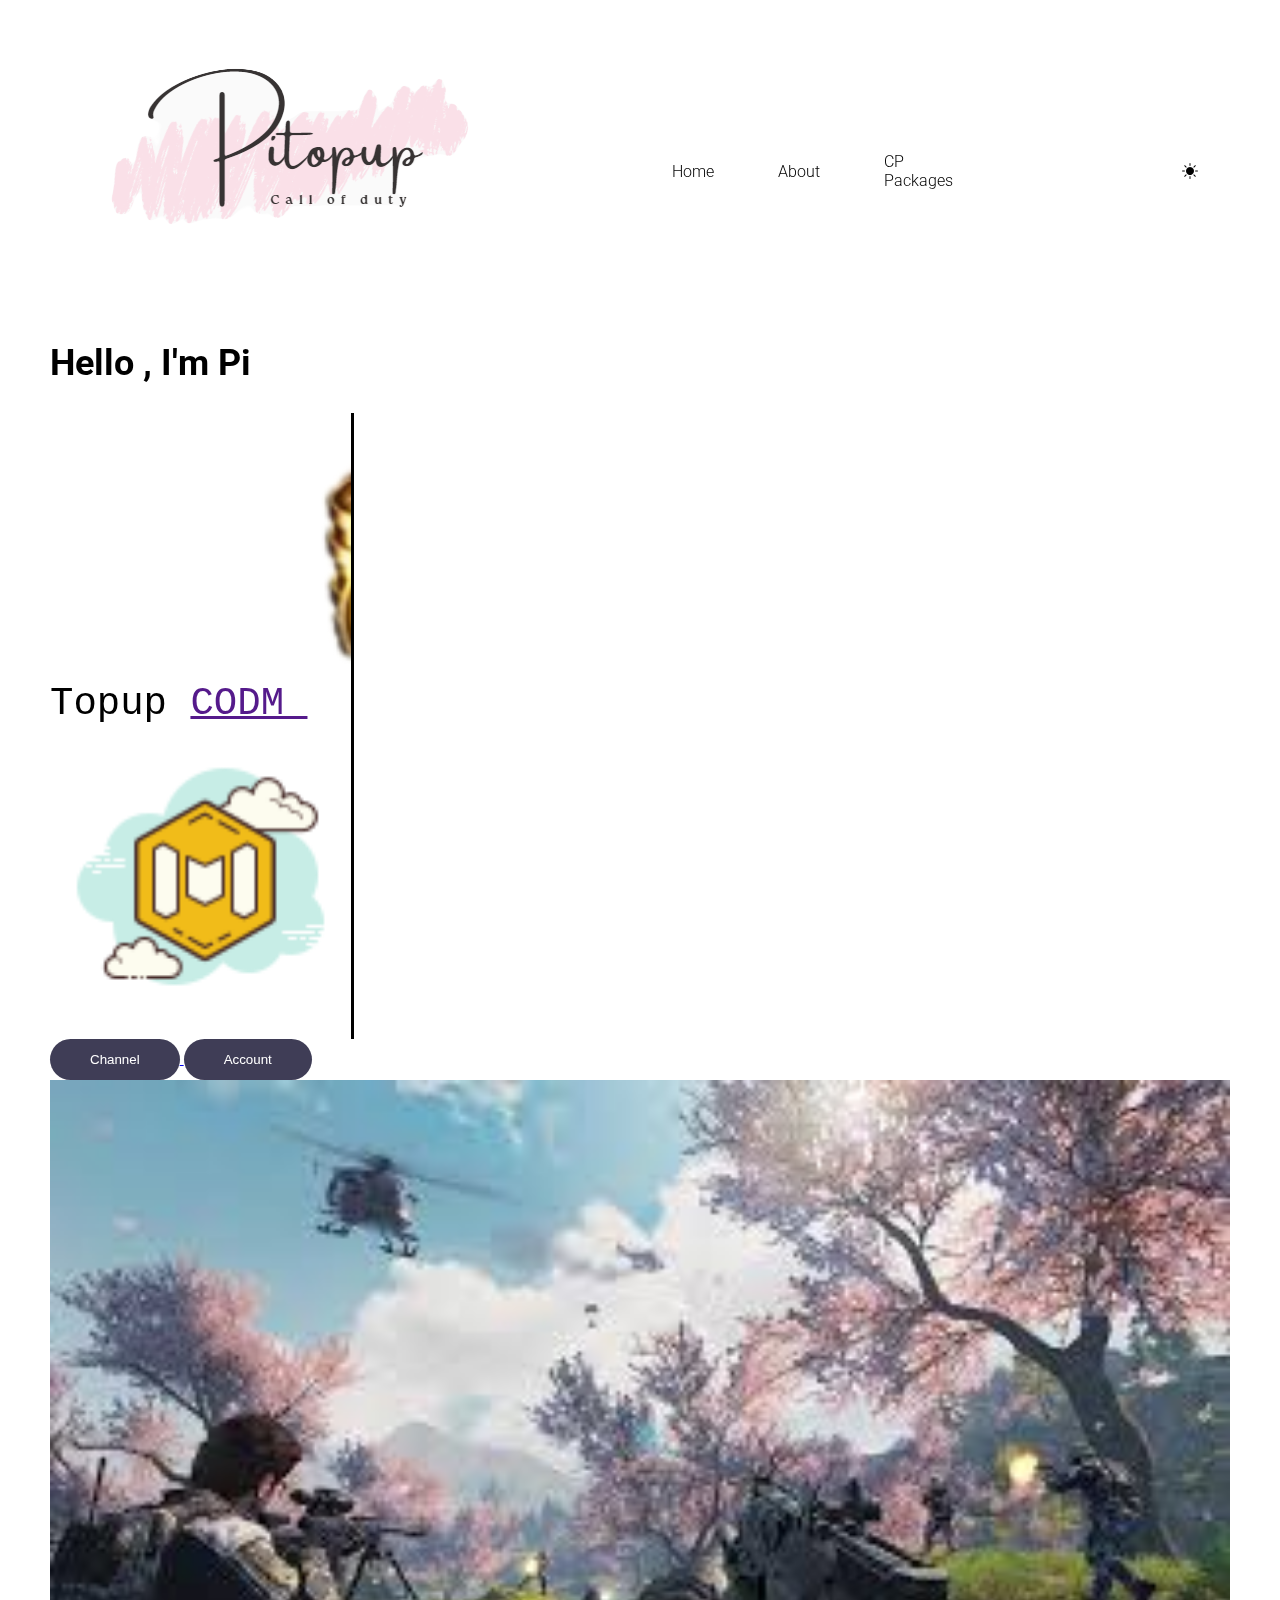
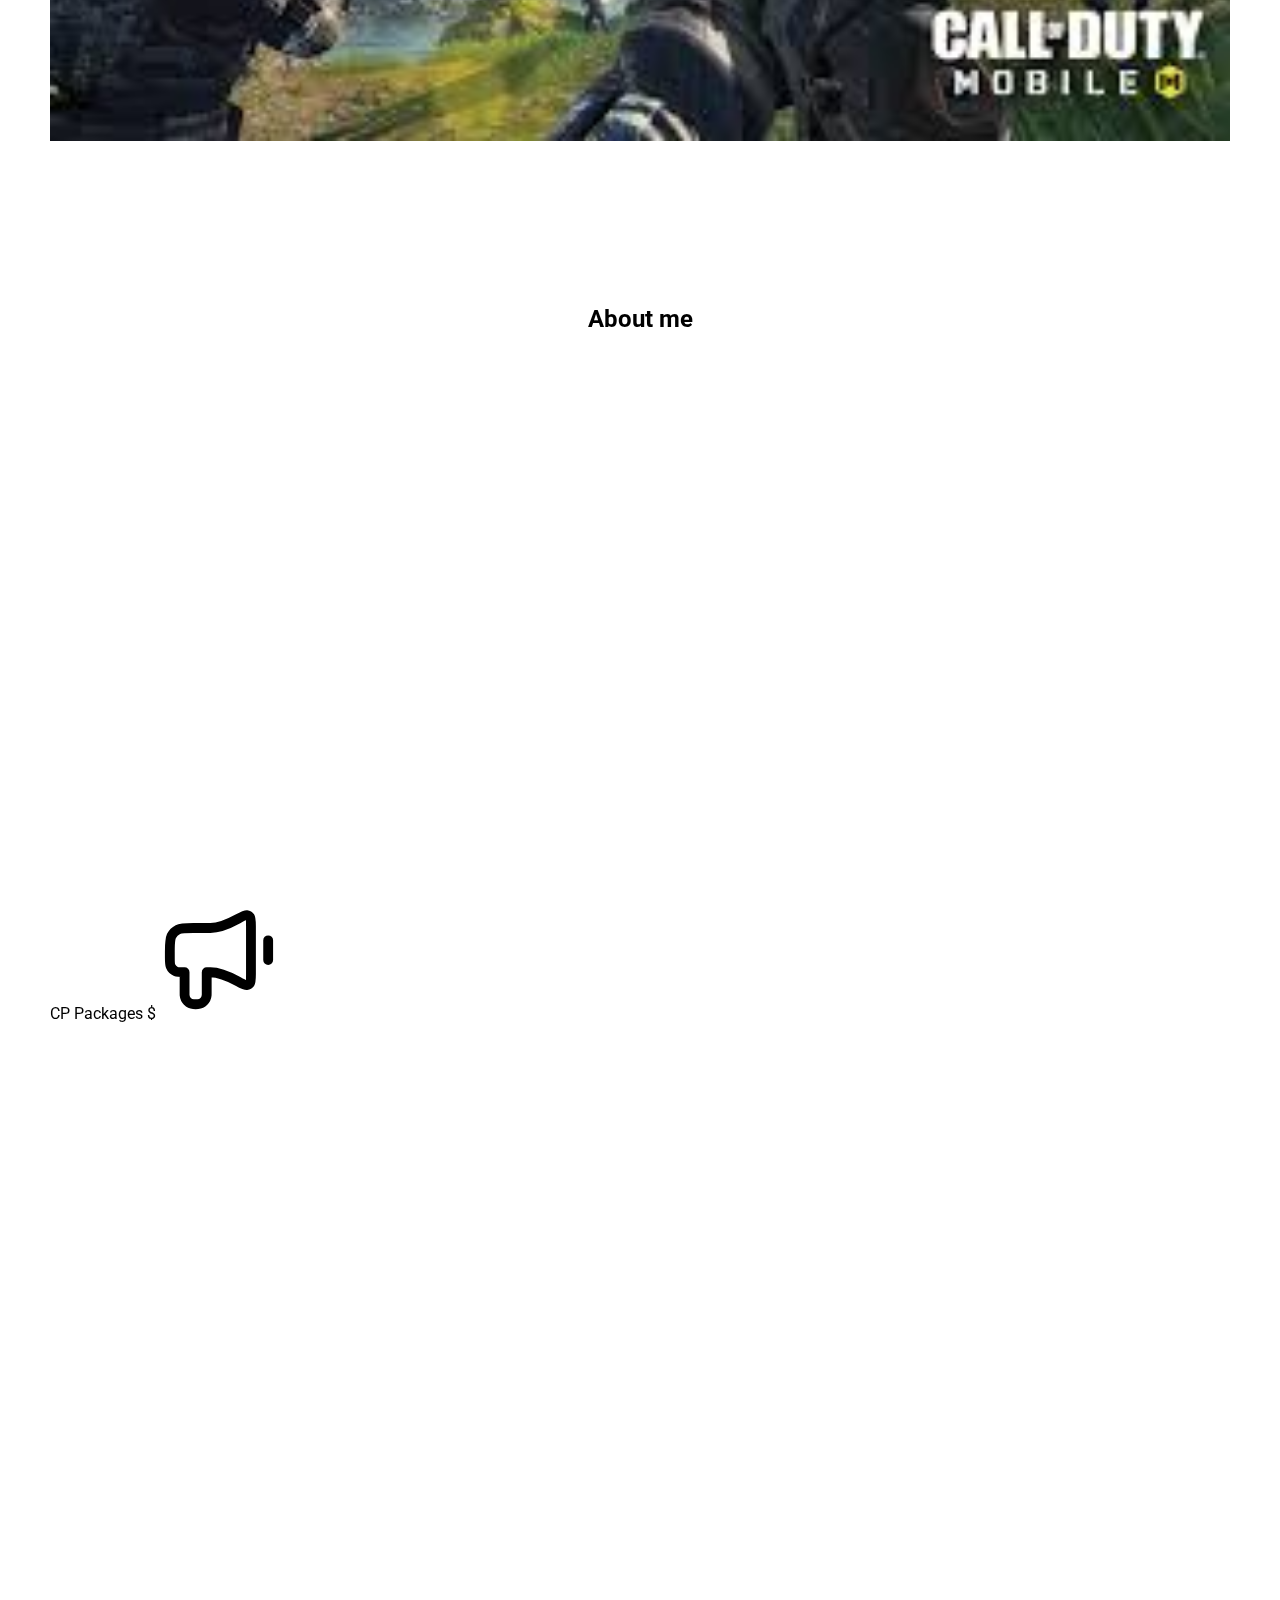
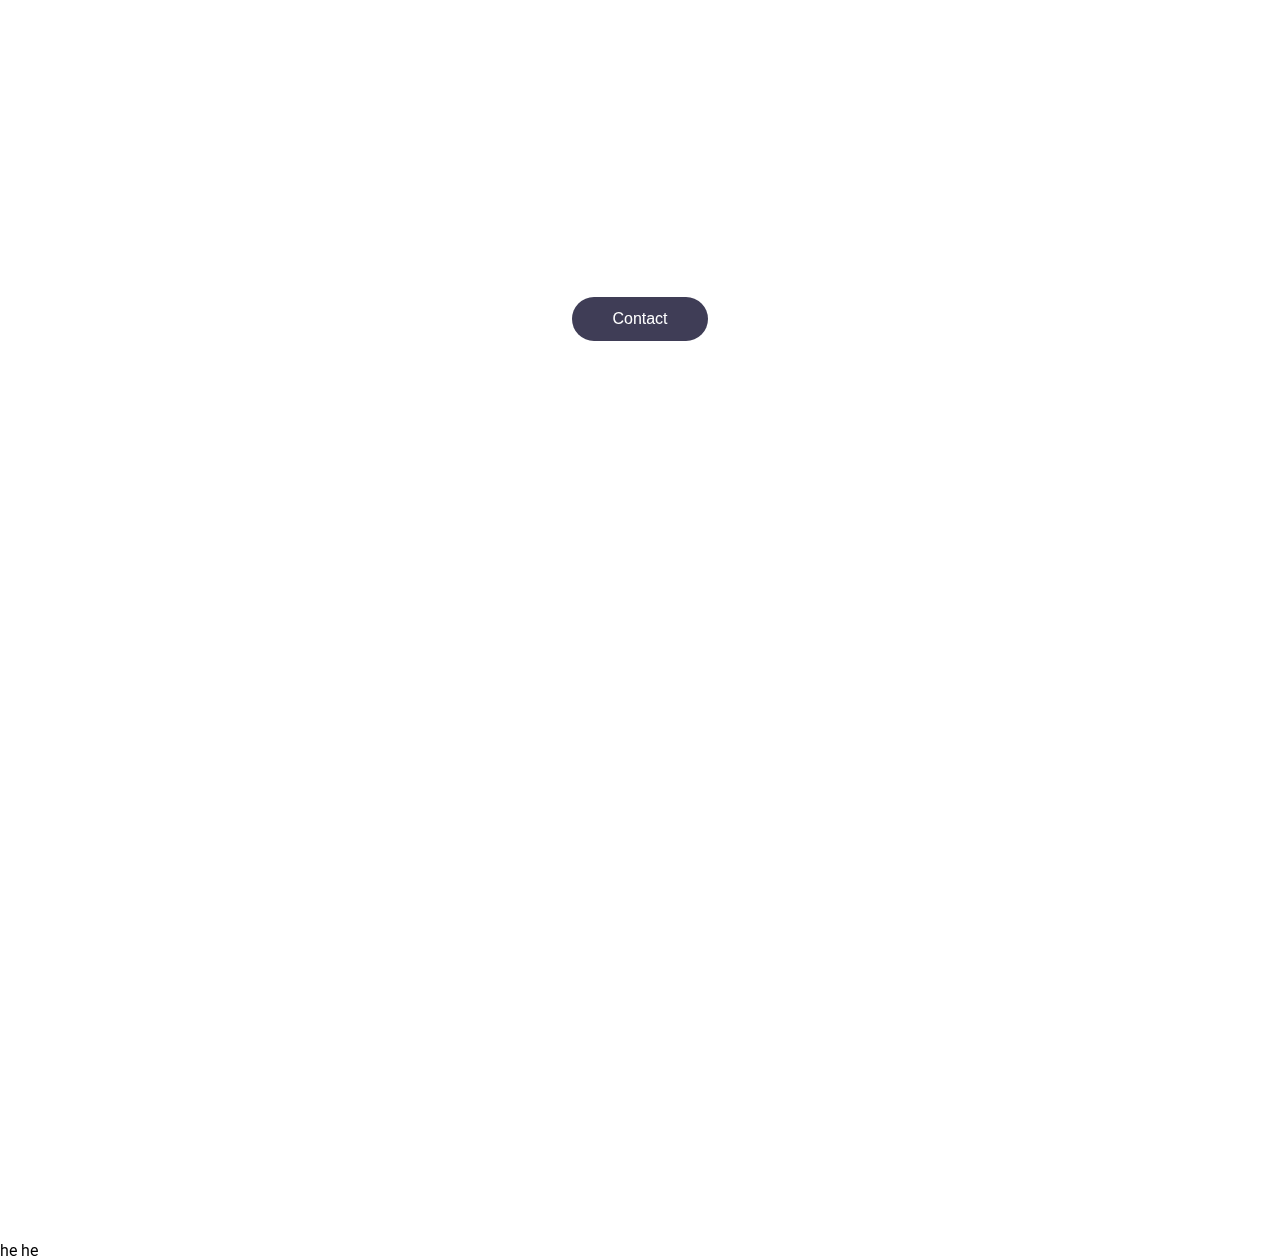
==== commit 7cc38d4c: "Thông điệp commit của bạn" ====
--- a/index.html
+++ b/index.html
@@ -10,11 +10,30 @@
   <link rel="preconnect" href="https://fonts.gstatic.com" crossorigin />
   <link href="https://fonts.googleapis.com/css2?family=Roboto:wght@300;500&display=swap" rel="stylesheet" />
   <script src="https://cdn.tailwindcss.com"></script>
+  <link href="/your-path-to-uicons/css/uicons-[your-style].css" rel="stylesheet">
   <!-- main css -->
+
   <link rel="stylesheet" href="./css/main.css" />
   <link rel="stylesheet" href="https://cdn.jsdelivr.net/npm/aos@2.3.4/dist/aos.css" />
   <link rel="stylesheet" href="https://cdn.jsdelivr.net/npm/bootstrap-icons@1.3.0/font/bootstrap-icons.css" />
   <title>Portfolio</title>
+  <style>
+    /* Continuous Rotation Animation */
+    @keyframes rotateContinuous {
+      from {
+        transform: rotateY(0deg);
+      }
+
+      to {
+        transform: rotateY(360deg);
+      }
+    }
+
+    .rotate-continuous {
+      animation: rotateContinuous 4s linear infinite;
+      /* Adjust animation duration as needed */
+    }
+  </style>
 </head>
 
 <body>
@@ -27,14 +46,15 @@
       <nav class="navbar">
         <!-- logo -->
         <div class="navbar__logo ">
-          <img src="./img/logo.png" alt="website logo" class="md:w-4/12 w-5/12" />
+          <img src="call of duty/Ảnh chụp màn hình 2024-06-11 165934.png" alt="website logo" class="md:w-4/12 w-5/12" />
         </div>
         <!-- links -->
         <ul class="navbar__links ">
 
           <li class="navbar__link  underline-hover text-white"><a href="#">Home</a></li>
           <li class="navbar__link underline-hover text-white "><a href="#thing">About</a></li>
-          <li class="navbar__link underline-hover  text-white"><a href="#works">Project</a></li>
+          <li class="navbar__link underline-hover  text-white"><a href="#cp">CP Packages</a></li>
+          <!-- <li class="navbar__link underline-hover  text-white"><a href="#works">Trust</a></li> -->
           <a href="#foote"><button class="navbar__btn  px-2 py-2 text-pink-200 bg-white ">Contact</button></a>
           <div class="">
             <i class="bi bi-brightness-high-fill text-white navbar__link" id="toggleDark"></i>
@@ -58,22 +78,37 @@
     <div class="flex flex-col-reverse md:grid grid-cols-2 md:grid-cols-3 md:mt-10 mt-10 ">
       <div class="col-span-2 ">
         <div class="banner__heading md:text-left md:mt-0 mt-14 ">
-          <h1 class="">Hello , I'm a</h1>
+          <h1 class="">Hello , I'm Pi</h1>
 
           <div class="wrapper">
             <div class="typing-demo typewriter md:mb-4 mb-5 md:px-0 px-5 ">
-              <a class=" text-pink-200">W</a>eb <a class=" text-pink-200">D</a>esi<a class=" text-pink-200">g</a>ne<a
-                class=" text-pink-200">r</a>
+              <div class="flex">
+                <a class=" text-pink-200  ">Topup</a><a class=" "> <a href="" class="px-3">CODM </a> <img
+                    class="w-10 h-10 mt -12" src="/call of duty/Remove-bg.ai_1718099351931.png" alt="">
+
+
+
+              </div>
+
+              <div class="md:w-32 w-68  md:pl-0 pl-6 md:pr-18 pr-0"><img
+                  src="[data-uri]">
+              </div>
             </div>
           </div>
-          <p class="text-lg">Hi, I'm Nguyen Van Manh, a passionate and passionate web designer</p>
-
-          <a href="file:///C:/Users/manhn/Downloads/CV%20nguy%E1%BB%85n%20v%C4%83n%20m%E1%BA%A1nh%20-%20MS-TopCV.vn%20(1).pdf">
+
+
+          <a href="https://t.me/+XIlYwcIQbCNjNGRl">
             <button
               class="transition ease-in-out delay-150 bg-pink-200 hover:-translate-y-1 hover:scale-110 hover:bg-indigo-500 duration-300 px-2 py-2">
-             My Frofile
+              Channel
             </button>
           </a>
+          <a href="https://t.me/Topup_Codm_Pi" class="px-2">
+            <button
+              class="transition ease-in-out delay-150 bg-pink-200 hover:-translate-y-1 hover:scale-110 hover:bg-indigo-500 duration-300 px-2 py-2">
+              Account
+            </button>
+          </a>
         </div>
       </div>
 
@@ -81,8 +116,7 @@
 
 
       <div class="col-span-1 m-auto   md:px-0 px-16  ">
-        <img src="img/z4493873610065_b0796e11b289a792fe7aa85952bb88cb.jpg"
-          class=" rounded-full md:w-full w-12/12 aos-init " data-aos="fade-right" />
+        <img src="call of duty/images.jpg" class=" rounded-full md:w-full w-12/14 aos-init " data-aos="fade-right" />
       </div>
 
     </div>
@@ -92,50 +126,80 @@
   <section id="things">
     <div class="container max-w-6xl mx-auto">
       <!-- dec -->
-      <div class="things__dec ">
-        <img src="./img/anh1.png" alt="" class=" " data-aos="fade-up-right" />
+      <div class="things__dec pl - 24">
+        <img src="./call of duty/Remove-bg.ai_1718099351931.png" alt="" class=" " data-aos="fade-up-right" />
       </div>
       <!-- dec -->
-      <div class="things__dec pr-32">
-        <img src="./img/anh2.png" alt="" class=" w-full " data-aos="fade-up-left" />
+      <div class="things__dec pr-12">
+        <img src="./call of duty/Remove-bg.ai_1718099351931.png" alt="" class=" w-full " data-aos="fade-up-left" />
       </div>
 
       <!-- heading -->
-      <h2>About me</h2>
-
+      <h2>
+        <link rel="stylesheet" href="" class="text-3xl"> About me
+      </h2>
+      <ion-icon name="card-outline"></ion-icon>
       <!-- item 1 -->
       <div class="things__item ">
         <!-- img -->
         <div class="md:pl-28 pl-[50px] ">
-          <img src="./img/aa.jpg" alt="illustration of women" class="md:w-10/12 w-10/12 aos-init "
-            data-aos="fade-right" />
+          <img class="md:w-0 w-96" src="call of duty/Ảnh chụp màn hình 2024-06-11 165934.png"
+            alt="illustration of women" class="md:w-10/12 w-10/12 aos-init " data-aos="fade-right" />
         </div>
 
         <!-- text -->
         <div class="things__item--headingg " data-aos="fade-left">
-          <h3>GIỚI THIỆU
-            THÔNG TIN CÁ NHÂN</h3>
-
-          <p class="text-xl underline decoration-sky-500">Nguyễn Văn Mạnh</p>
-          <p>Chuyên ngành: Thiết kế web</p>
-          <p href=""> Học trường: <a href="https://caodang.fpt.edu.vn/gioi-thieu-truong-cao-dang-fpt-polytechnic"
-              class="underline decoration-pink-500 hover:text-pink-200"> Cao đẳng FPT Polytechnic Hà Nội</a> </p>
-          <p>
-            Niềm đam mê lập trình mãnh liệt, sức trẻ nhiệt huyết và tinh thần ham học hỏi kiến thức từ công ty thì em
-            tin rằng em sẽ đóng góp giá trị cho quý công ty.
+          <h3 class="py-2">INTRODUCE
+            PERSONAL INFORMATION</h3>
+
+          <a href="https://t.me/Topup_Codm_Pi" class="text-xl underline decoration-sky-500 mt-3">Pi Topup Codm ☑️</a>
+
+
+
+          <a class="flex items-center justify-center md:items-start md:justify-start">
+            <img src="call of duty/Remove-bg.ai_1718101727478.png" class="w-1/3 md:w-1/7 rotate-continuous" alt="Image">
+          </a>
+          <a>Say no to scams ❌❌❌</a>
           </p>
-        </div>
-      </div>
-      <!-- item 2 -->
-      <div class="things__item">
-        <!-- img -->
-        <img src="./img/about2 (1).png" alt="illustration of women" data-aos="fade-right" />
-        <!-- text -->
-        <div class="things__item--heading" data-aos="fade-left">
-          <h3>
-            Mục tiêu:
-          </h3>
-          <p>
+          <a href="">
+            <a href="" class="underline decoration-pink-500 hover:text-pink-200"> Speed : verry fast !!⚡</a>
+            </p>
+
+            <p>
+              <a class="text-red-400 text-2xl" id="cp">☞</a> We accept all orders over <a class="text-yellow-600 ">5000 CP 💰
+              </a>, delivery speed is unquestionable,Price is negotiable - according to the market, PRESTIGE, QUALITY,
+              SPEED IS WHAT WE DO NOT LACK <a class="text-red-400 text-xl">❣❣❣❣</a>
+            </p>
+        </div>
+      </div>
+      <div class="things__dec pr-12">
+        <img src="./call of duty/Remove-bg.ai_1718099351931.png" alt="" class=" w-full " data-aos="fade-up-left" />
+      </div>
+      <div class="things__dec pl - 24">
+        <img src="./call of duty/Remove-bg.ai_1718099351931.png" alt="" class=" " data-aos="fade-up-right" />
+      </div>
+        <div class="text-center mt-8 " >
+          <a rel="stylesheet" class="text-xl mt-3 block text-yellow-600">CP Packages $ <svg width="10%" height="10%" viewBox="0 0 24 24"
+              fill="none" xmlns="http://www.w3.org/2000/svg" class="px-2 text-pink-200">
+              <path
+                d="M22 7.99992V11.9999M10.25 5.49991H6.8C5.11984 5.49991 4.27976 5.49991 3.63803 5.82689C3.07354 6.11451 2.6146 6.57345 2.32698 7.13794C2 7.77968 2 8.61976 2 10.2999L2 11.4999C2 12.4318 2 12.8977 2.15224 13.2653C2.35523 13.7553 2.74458 14.1447 3.23463 14.3477C3.60218 14.4999 4.06812 14.4999 5 14.4999V18.7499C5 18.9821 5 19.0982 5.00963 19.1959C5.10316 20.1455 5.85441 20.8968 6.80397 20.9903C6.90175 20.9999 7.01783 20.9999 7.25 20.9999C7.48217 20.9999 7.59826 20.9999 7.69604 20.9903C8.64559 20.8968 9.39685 20.1455 9.49037 19.1959C9.5 19.0982 9.5 18.9821 9.5 18.7499V14.4999H10.25C12.0164 14.4999 14.1772 15.4468 15.8443 16.3556C16.8168 16.8857 17.3031 17.1508 17.6216 17.1118C17.9169 17.0756 18.1402 16.943 18.3133 16.701C18.5 16.4401 18.5 15.9179 18.5 14.8736V5.1262C18.5 4.08191 18.5 3.55976 18.3133 3.2988C18.1402 3.05681 17.9169 2.92421 17.6216 2.88804C17.3031 2.84903 16.8168 3.11411 15.8443 3.64427C14.1772 4.55302 12.0164 5.49991 10.25 5.49991Z"
+                stroke="currentColor" stroke-width="2" stroke-linecap="round" stroke-linejoin="round" />
+            </svg></a>
+        </div>
+        <!-- item 2 -->
+        <div class="things__item mt-10">
+          <!-- img -->
+          <img src="call of duty/2.jpeg" alt="illustration of women" class="w-full max-w-xs md:max-w-full mx-auto"
+            data-aos="fade-left" />
+
+          <!-- text -->
+          <div class="things__item--heading" data-aos="fade-right">
+            <h3>
+              <img src="call of duty/1.jpeg" alt="illustration of women" class="w-full max-w-xs md:max-w-full mx-auto"
+                data-aos="fade-right" />
+            </h3>
+            
+            <!-- <p>
 
 
             <a class="underline  decoration-orange-300 font-bould">Ngắn hạn:</a>
@@ -143,67 +207,84 @@
             <br> <a class="underline  decoration-orange-300 font-bould"> Dài hạn:</a> phát triển các kỹ năng lập trình
             web của mình trong một môi trường chuyên nghiệp và thúc đẩy
             sự nghiệp của mình. Trở thành leader dự án sau 3,4 năm tham gia vào đội ngũ quản lý của công ty
-          </p>
-        </div>
-      </div>
+          </p> -->
+          </div>
+        </div>
+    
       <!-- item 3 -->
-      <div class="things__item">
+      <div class="things__item mt-10">
         <!-- img -->
-        <img src="./img/things-item-3.png" alt="illustration of computer" data-aos="fade-left" />
+        <img src="call of duty/oss-b6e9345fbf0c5cc35b079b4f73d209fe.webp" alt="illustration of computer"
+          data-aos="fade-left" class="w-full max-w-xs md:max-w-full mx-auto" />
         <!-- text -->
         <div class="things__item--heading" data-aos="fade-right">
-          <h3>Kỹ Năng</h3>
+          <div class="flex justify-center items-center text-yellow-600">
+
+            <a class="">CP Packages</a>
+            <svg width="10%" height="10%" viewBox="0 0 24 24" fill="none" xmlns="http://www.w3.org/2000/svg"
+              class="px-2 text-pink-200">
+              <path
+                d="M22 7.99992V11.9999M10.25 5.49991H6.8C5.11984 5.49991 4.27976 5.49991 3.63803 5.82689C3.07354 6.11451 2.6146 6.57345 2.32698 7.13794C2 7.77968 2 8.61976 2 10.2999L2 11.4999C2 12.4318 2 12.8977 2.15224 13.2653C2.35523 13.7553 2.74458 14.1447 3.23463 14.3477C3.60218 14.4999 4.06812 14.4999 5 14.4999V18.7499C5 18.9821 5 19.0982 5.00963 19.1959C5.10316 20.1455 5.85441 20.8968 6.80397 20.9903C6.90175 20.9999 7.01783 20.9999 7.25 20.9999C7.48217 20.9999 7.59826 20.9999 7.69604 20.9903C8.64559 20.8968 9.39685 20.1455 9.49037 19.1959C9.5 19.0982 9.5 18.9821 9.5 18.7499V14.4999H10.25C12.0164 14.4999 14.1772 15.4468 15.8443 16.3556C16.8168 16.8857 17.3031 17.1508 17.6216 17.1118C17.9169 17.0756 18.1402 16.943 18.3133 16.701C18.5 16.4401 18.5 15.9179 18.5 14.8736V5.1262C18.5 4.08191 18.5 3.55976 18.3133 3.2988C18.1402 3.05681 17.9169 2.92421 17.6216 2.88804C17.3031 2.84903 16.8168 3.11411 15.8443 3.64427C14.1772 4.55302 12.0164 5.49991 10.25 5.49991Z"
+                stroke="currentColor" stroke-width="2" stroke-linecap="round" stroke-linejoin="round" />
+            </svg>
+          </div>
+
           <p>
-            <a class="underline  decoration-pink-700 font-bould"> Kỹ năng lập trình:</a> HTML/CSS, JavaScript,
-            Bootstrap, ReactJS, AngularJS,tailwindcss, Aos,..
-            <br>
-            <a class="underline  decoration-pink-700 font-bould"> Kỹ năng sử dụng các công cụ và phần mềm lập trình:</a>
-            Visual Studio Code, Git, Figma,canva,..
-            <br>
-            <a class="underline  decoration-pink-700 font-bould"> Kỹ năng giải quyết vấn đề:</a> làm việc nhóm, tổ chức
-            công việc.
+            <a class="   font-bould "> <a class="text-red-400 text-2xl">☞</a>We accept top-ups of 5000 CP 💰 and
+              above💞,
+              with fast processing and market-based pricing - negotiable. Say no to scams🚫
+              <br>
+              <a class=" py-2  font-bould"> <a class="text-red-400 text-2xl">☞</a>Chúng tôi chấp nhận nạp tiền từ 5000
+                CP 💰 trở lên 💞💞, xử lý nhanh và định giá theo thị trường - có thể thương lượng. 
+                <br>
+                <a href=""><a class="text-red-400 text-2xl">☞</a> نحن نقبل الودائع من 5000 CP 💰 أو أكثر.
+                  مع سرعة المعالجة السريعة وسعر السوق - قابل للتفاوض. قل لا لعمليات الاحتيال🚫</a>
+
           </p>
         </div>
       </div>
     </div>
   </section>
   <!-- works -->
-  <section id="works">
+  <!-- <section id="works">
     <div class="container">
-      <!-- dec -->
+   
       <div class="works__dec">
-        <img src="./img/358517425_805814997622434_2398654648936657582_n.png" alt="" data-aos="fade-up-right" />
+        <img src="./call of duty/Remove-bg.ai_1718099351931.png" alt="" data-aos="fade-up-right" />
       </div>
       <div class="works__dec z-0">
-        <img src="./img/358460963_288523273670479_7202030848846825428_n.png" alt="" data-aos="fade-up-left" />
-      </div>
-      <!-- heading -->
-      <h2 class="">Project</h2>
-      <!-- img -->
-      <div class="">
+        <img src="./call of duty/Remove-bg.ai_1718099351931.png" alt="" data-aos="fade-up-left" />
+      </div>
       
-        <div class="works__img   z-3">
+      <h2 class="">Trust</h2>
+   
+      <div class=""> -->
+
+  <!-- <div class="works__img   z-3">
+
+          <div class="works__img--single banner-down aos-init py-5 " data-aos="fade-up">
+            <a href="https://duan-delta.vercel.app/"> <img
+                src="./img/z5224190319952_18eef367c2b8ed748f8d052a4848d525.jpg" alt="plate" /></a>
+          </div>
+          <div class="works__img--single banner-down aos-init py-5" data-aos="fade-up">
+            <a href="https://html-iota-two.vercel.app/"> <img
+                src="./img/z5224284138568_a44fa9d63fc79558f8f8bf19f857bbfd.jpg" alt="women" /></a>
+          </div>
           <div class="works__img--single banner-down aos-init py-2" data-aos="fade-up">
-            <a href=""><img src="./img/b2a1f7d7-118d-4bf0-8b19-e17d122cb1a1.png" alt="bag" /></a>
-          </div>
-          <div class="works__img--single banner-down aos-init py-5 " data-aos="fade-up">
-            <a href="https://duan-delta.vercel.app/"> <img src="./img/duan3.png" alt="plate" /></a>
-          </div>
-          <div class="works__img--single banner-down aos-init py-5" data-aos="fade-up">
-            <a href="https://html-iota-two.vercel.app/"> <img src="./img/duan2.png" alt="women" /></a>
+            <a href=""><img src="./img/z5224282506667_5fc184e9b2bd5a44525a0945c6d5ee4e.jpg" alt="bag" /></a>
           </div>
           <div class="works__img--single banner-down aos-init py-2" data-aos="fade-up">
-            <a href=""> <img src="./img/duan2.png" alt="piggy bank" /></a>
-          </div>
-        </div>
-   
-        <!-- btn -->
-        <div class="" id="foote"></div>
-        <div class="works__btn">
-          <a href="#"><button>Contact
-            </button></a>
-        </div>
-      </div>
+            <a href=""> <img src=" ./img/z5224278967928_6ac9c87924a7d8c64fb0f0d118f78b55.jpg" alt="piggy bank" /></a>
+          </div>
+        </div> -->
+
+  <!-- btn -->
+  <div class="" id="foote"></div>
+  <div class="works__btn">
+    <a href="#"><button>Contact
+      </button></a>
+  </div>
+  </div>
   </section>
   <!-- footer -->
   <footer id="footer">
@@ -218,26 +299,18 @@
       </div>
       <!-- heading -->
       <div class="footer__heading manhem py-5 md:text-black text-none">
-        <h1 data-aos="fade-left">Ready to make something amazing?</h1>
+        <h1 data-aos="fade-left">꧁ Are you willing to work with me? ꧂</h1>
         <!-- contact -->
         <div class="footer__contact manhem">
-          <a href="tel:0973434485">
-            <i class="fas fa-phone-alt" data-aos="fade-right"></i>
-            <p data-aos="fade-left manhem">0973-4344-85</p>
-          </a>
-          <a href="mailto:Manhn8929@gmail.com">
-            <i class="fas fa-envelope" data-aos="fade-right"></i>
-            <p data-aos="fade-left">Manhn8929@gmail.com</p>
-          </a>
+
         </div>
         <div class="banner__socials">
-          <a href="https://www.facebook.com/profile.php?id=100017059416774" data-aos="fade-right"><i
-              class="bi bi-facebook" data-aos="fade-right"></i></a>
-          <a href="https://www.instagram.com/bongb.ong03/?fbclid=IwAR2gIKoS00x_eAVUvNm_MtkftQLaY1s_DIFrdmfBKsfmhCv4xMHfmpMXXQY"
-            data-aos="fade-right"><i class="bi bi-instagram"></i></a>
-          <a href="Manhn8929@gmail.com " data-aos="fade-right"><i class="bi bi-envelope"></i></a>
-          <a href=" https://i.imgur.com/UxGtyhE.jpg" data-aos="fade-right"><i class="bi bi-telegram"></i></a>
-
+          <a href="https://t.me/Topup_Codm_Pi" data-aos="fade-right"><i class="bi bi-facebook"
+              data-aos="fade-right"></i></a>
+
+          <a href="https://t.me/Topup_Codm_Pi " data-aos="fade-right"><i class="bi bi-envelope"></i></a>
+          <a href="https://t.me/Topup_Codm_Pi" data-aos="fade-right"><i class="bi bi-telegram"></i></a>
+          <a href="https://t.me/Topup_Codm_Pi" data-aos="fade-right"><i class="bi bi-instagram"></i></a>
 
         </div>
       </div>
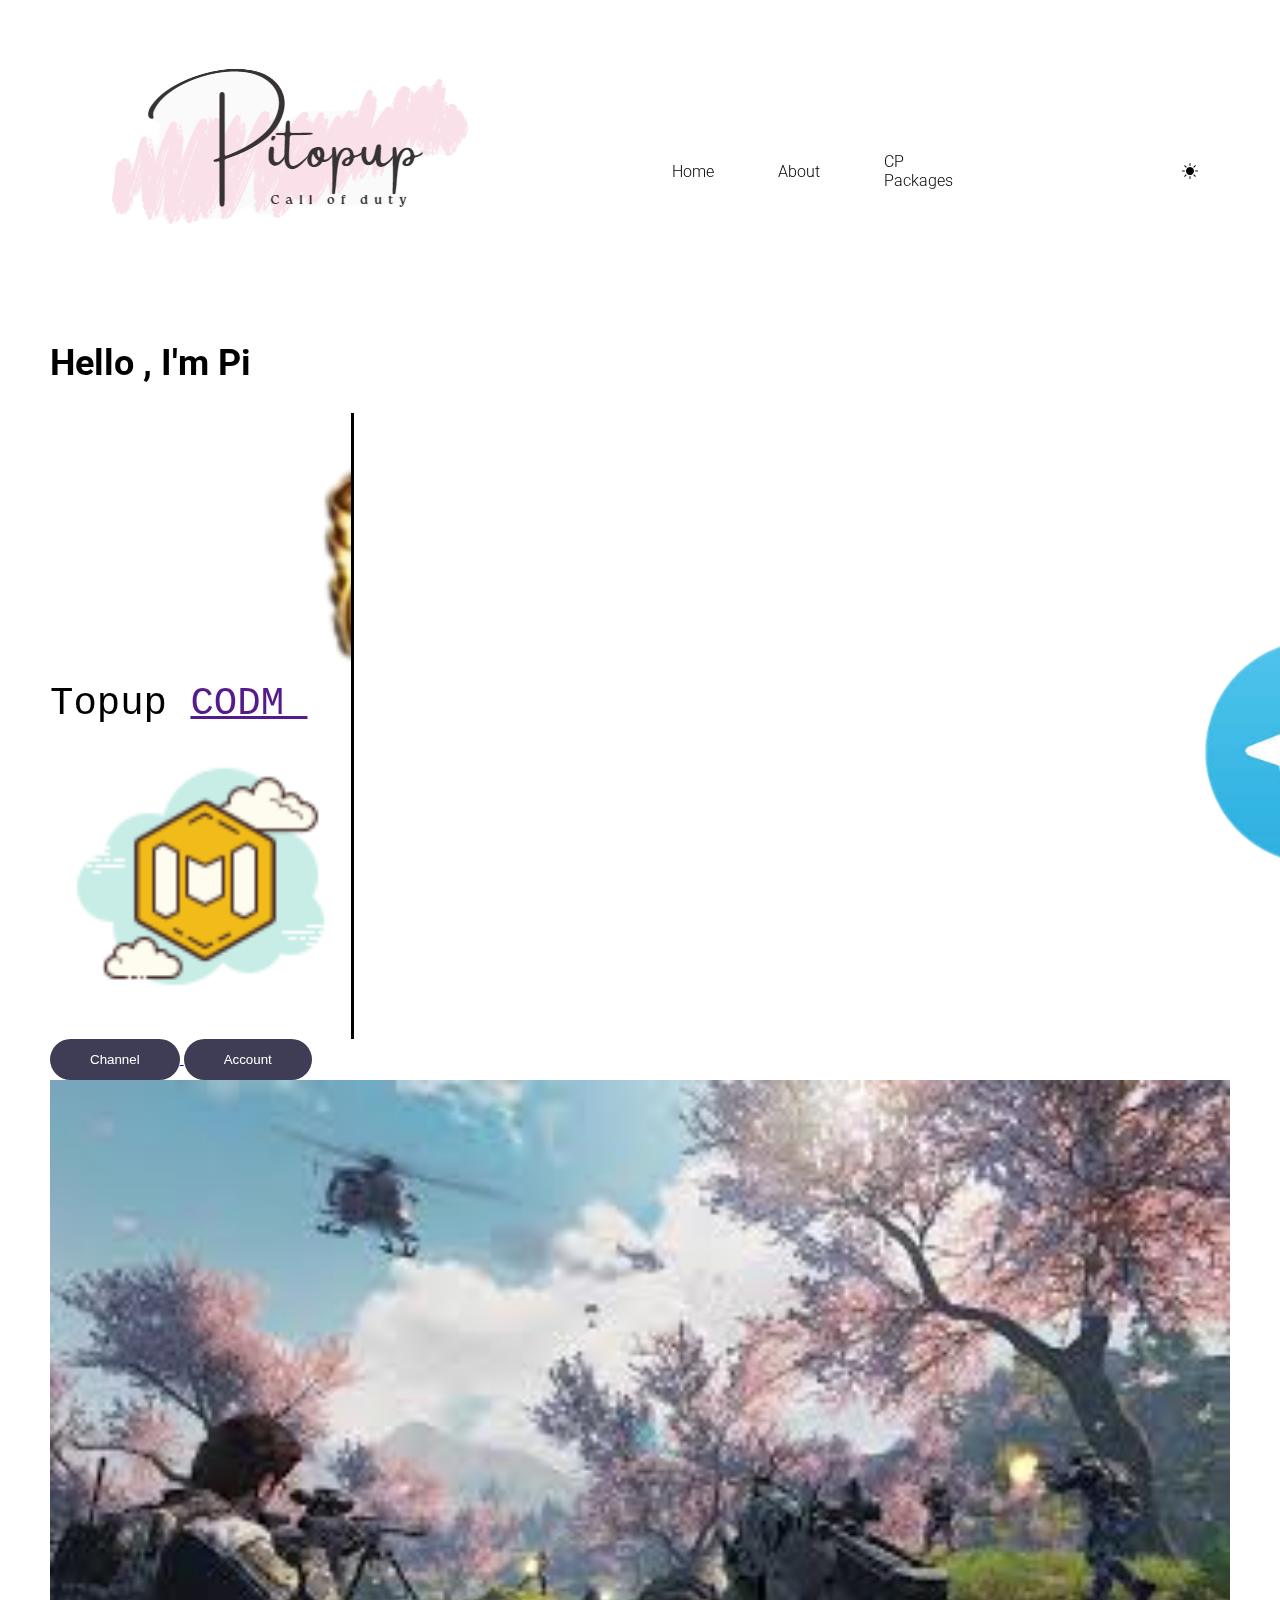
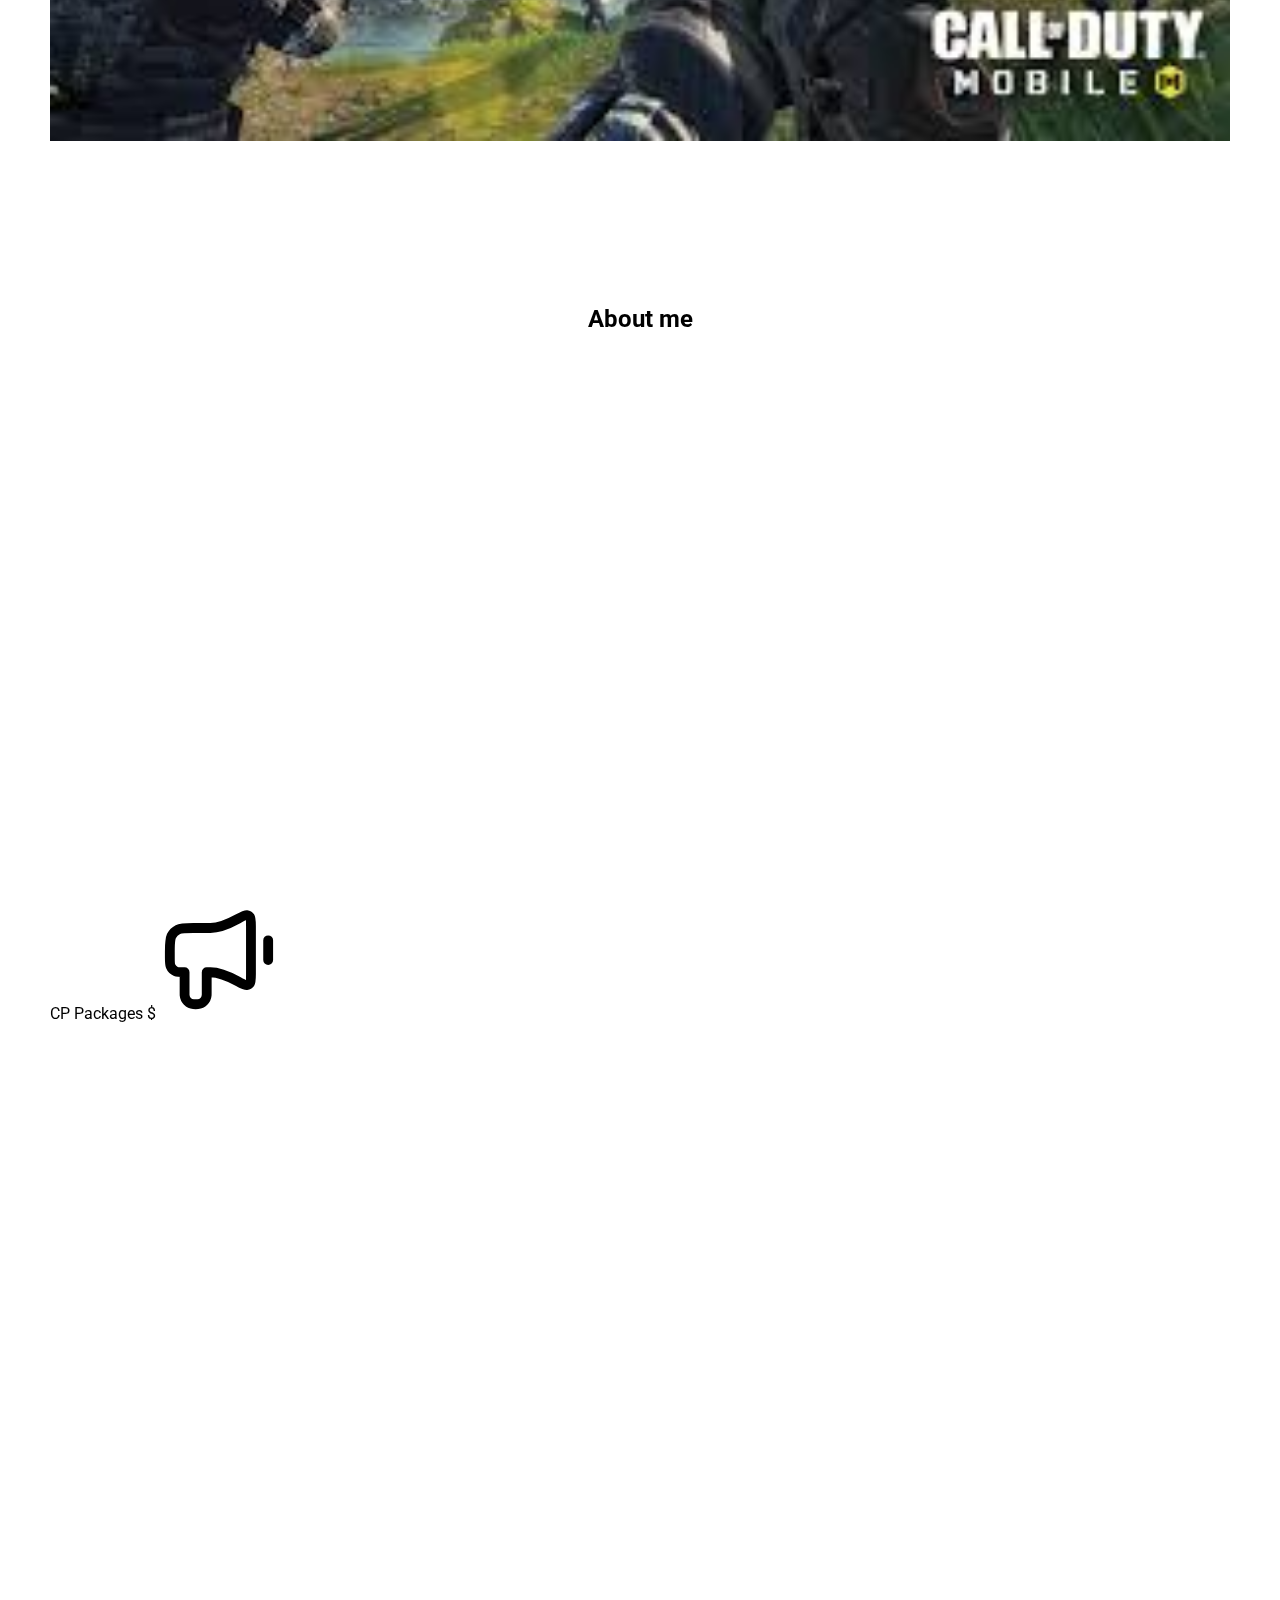
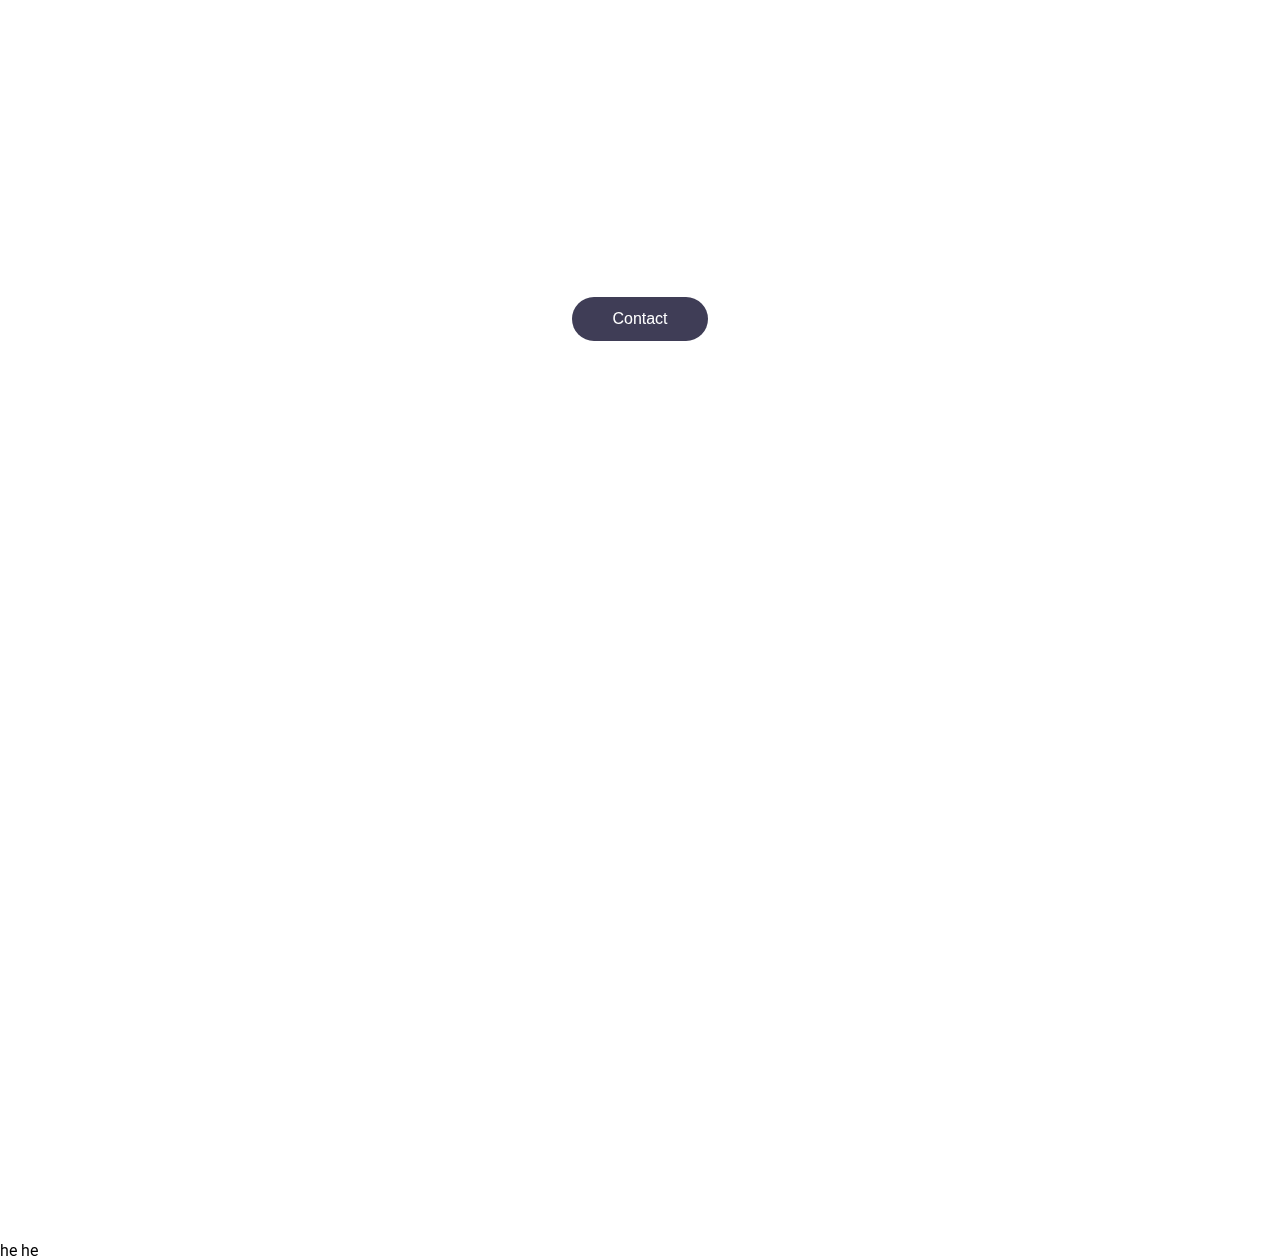
==== commit 9933f46a: "aa" ====
--- a/index.html
+++ b/index.html
@@ -33,6 +33,35 @@
       animation: rotateContinuous 4s linear infinite;
       /* Adjust animation duration as needed */
     }
+
+    .notification.show img {
+    animation: shake 0.1s infinite alternate, float 2s infinite ease-in-out;
+    opacity: 0.9;
+}
+
+@keyframes shake {
+    0% {
+        transform: rotate(-10deg);
+    }
+    50% {
+        transform: rotate(10deg);
+    }
+    100% {
+        transform: rotate(-10deg);
+    }
+}
+
+@keyframes float {
+    0% {
+        transform: translateY(0);
+    }
+    39% {
+        transform: translateY(-5px);
+    }
+    10% {
+        transform: translateY(0);
+    }
+}
   </style>
 </head>
 
@@ -319,6 +348,14 @@
 
   </footer>
   <p class="text-center py-2"> he he</p>
+  <a href="https://t.me/Topup_Codm_Pi">
+    <div id="notification" class="notification show">
+      <img src="call of duty/Remove-bg.ai_1718147808476.png" class="md:w-1/3 w-1/4" alt="">
+  </div>
+  </a>
+  
+
+
   <!-- fontawesome -->
   <script src="https://kit.fontawesome.com/28c0af3030.js" crossorigin="anonymous"></script>
   <!-- main js -->
@@ -338,6 +375,7 @@
       });
 
     })
+    
   </script>
   <script src="https://cdn.jsdelivr.net/npm/aos@2.3.4/dist/aos.js"></script>
   <script>
--- a/css/main.css
+++ b/css/main.css
@@ -4,6 +4,20 @@
   margin: 0;
   padding: 0;
   box-sizing: border-box;
+}
+
+.notification {
+  position: fixed;
+  bottom: 32px;
+  right: -150px;
+
+  
+}
+
+.notification.show {
+  opacity: 1;
+  visibility: visible;
+  transform: translateY(0);
 }
 
 html {
@@ -318,7 +332,7 @@
 }
 
 .banner__socials {
-  margin-top: 3em;
+  margin-top: 1em;
   display: flex;
   justify-content: space-evenly;
   font-size: 1.5rem;
@@ -475,7 +489,7 @@
   top: 0;
   left: 0;
   transform: translateX(-40%);
-  z-index: -1;
+  z-index: 1;
 }
 .works__dec:nth-child(2) {
   position: absolute;
@@ -484,7 +498,7 @@
   bottom: 15%;
   right: 0;
   transform: translateX(20%);
-  z-index: -1;
+
 }
 
 .works__img--single {
